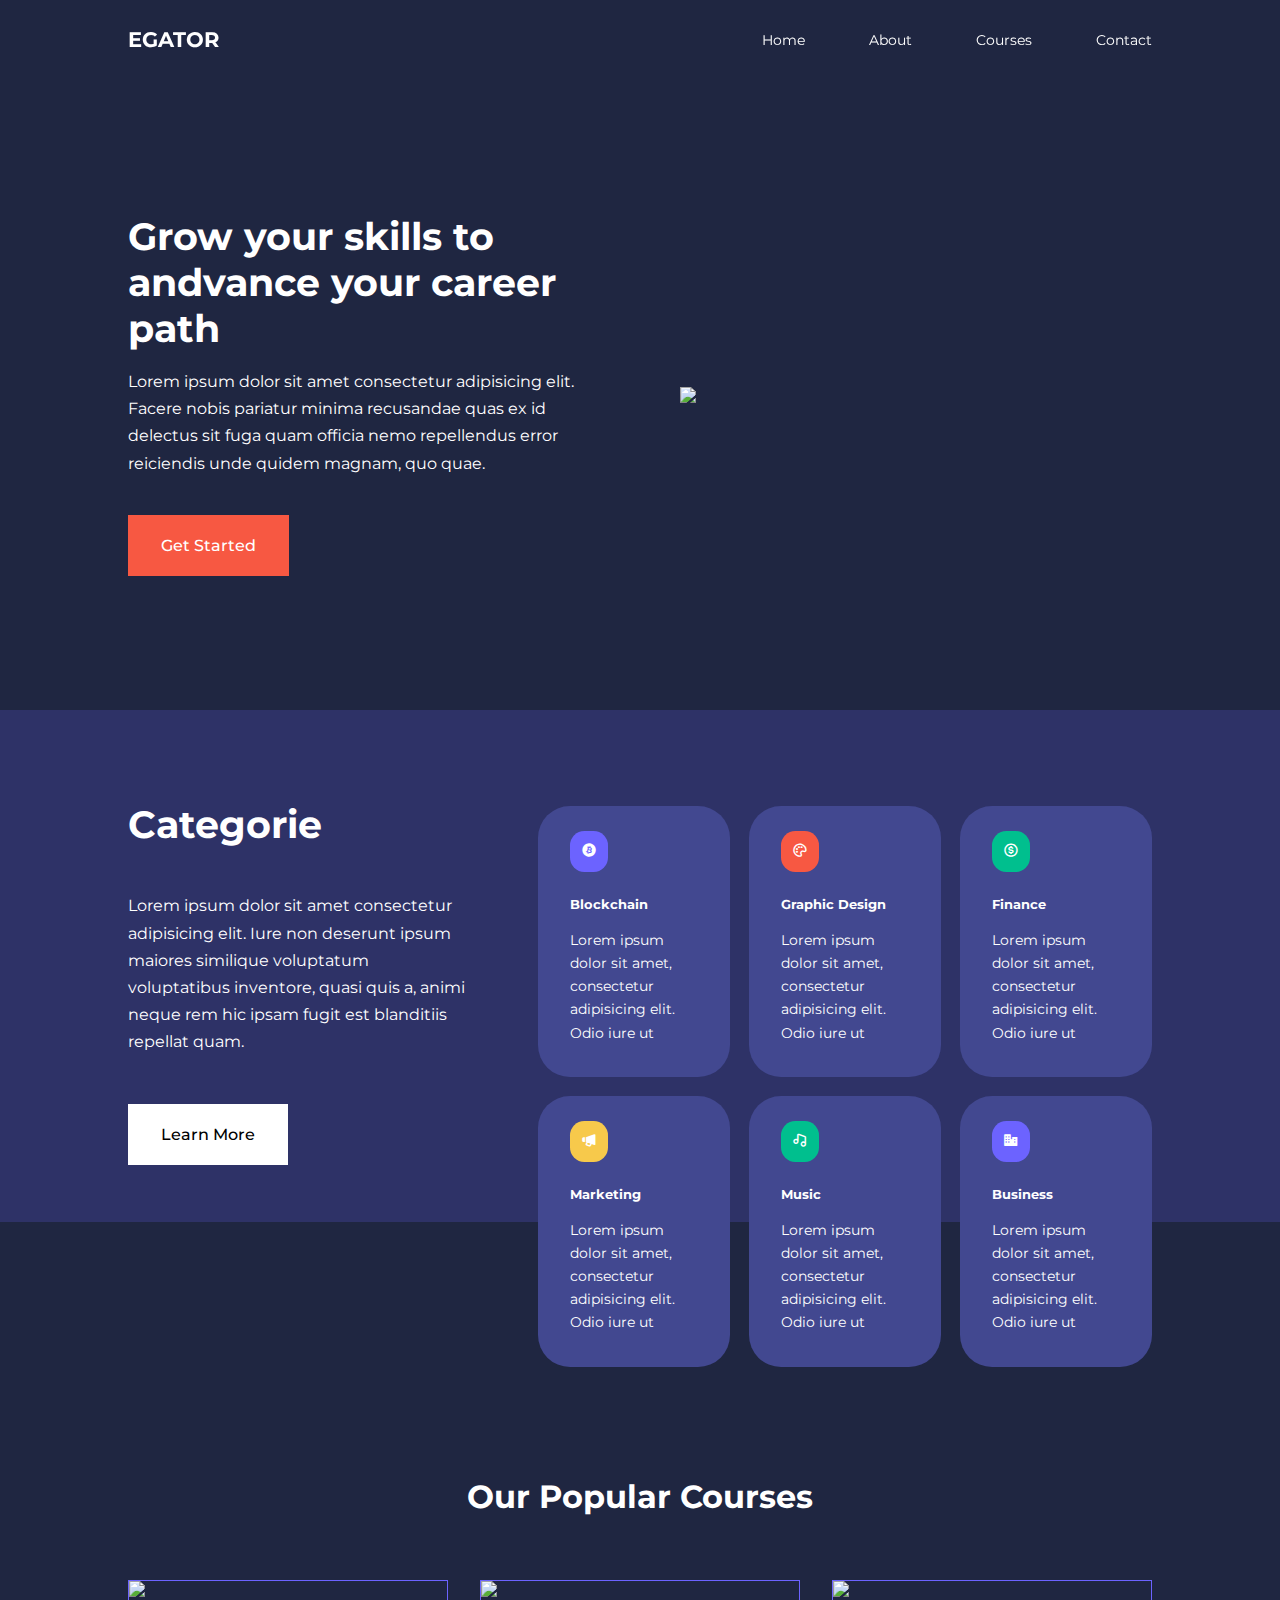
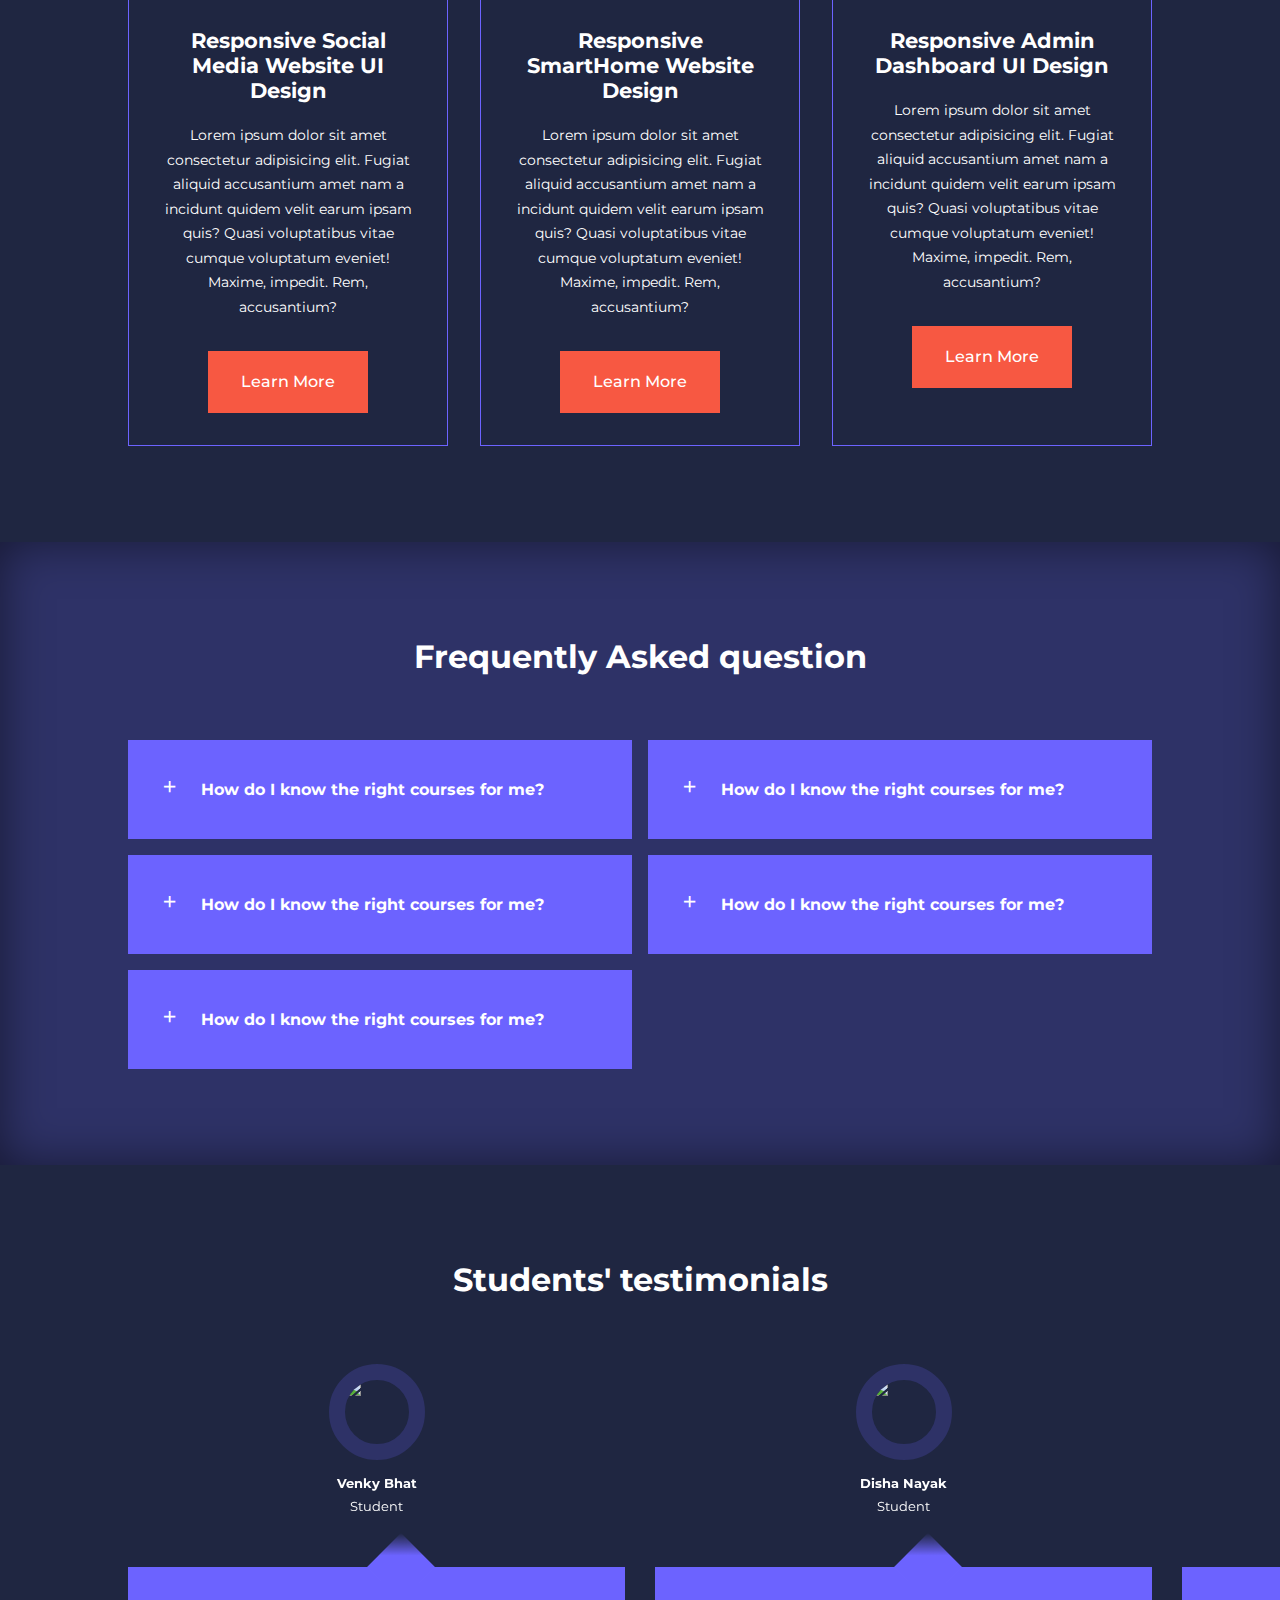
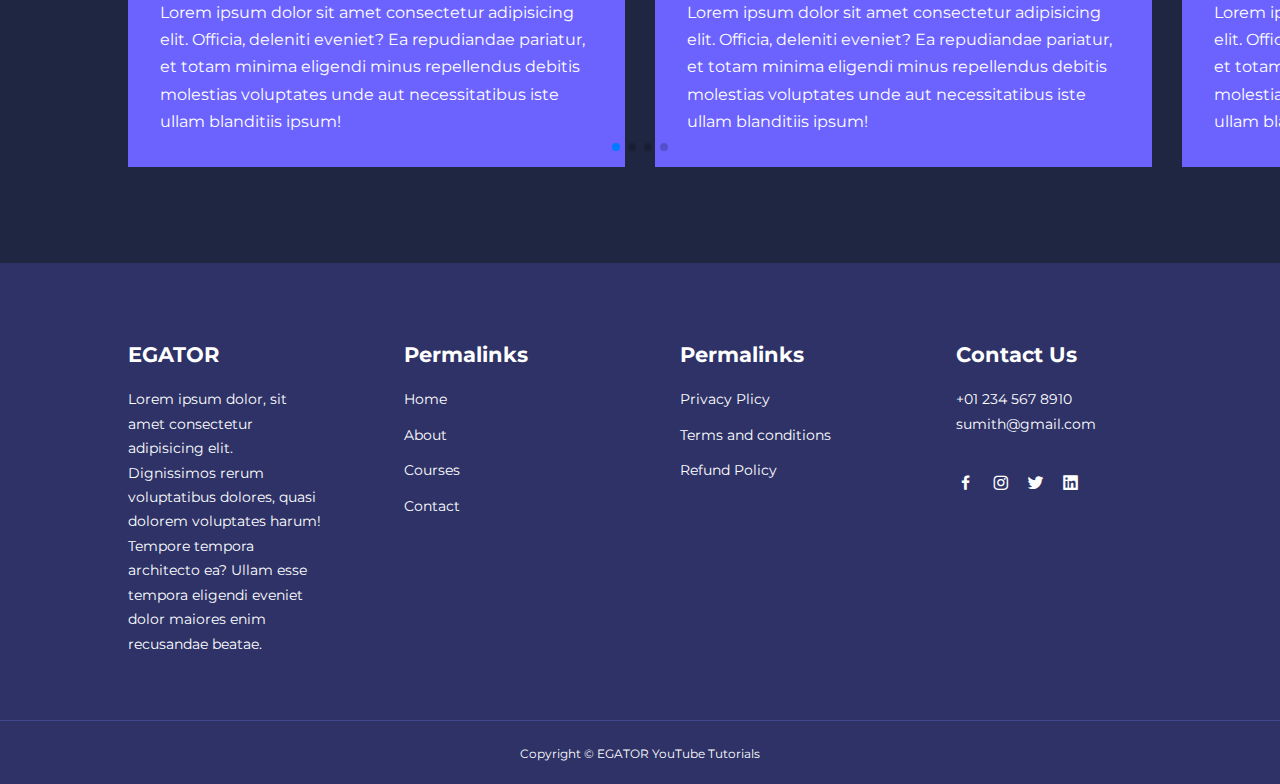
==== index.html @ b99e43b7 "Sample commit" ====
<!DOCTYPE html>
<html lang="en">
<head>
    <meta charset="UTF-8">
    <meta name="viewport" content="width=device-width, initial-scale=1.0">
    <title>Responsive multipage Education Website Using HTML CSS & JS</title>
    <link rel="stylesheet" href='https://unpkg.com/boxicons@2.1.4/css/boxicons.min.css'>
    <link rel="preconnect" href="https://fonts.googleapis.com">
<link rel="preconnect" href="https://fonts.gstatic.com" crossorigin>
<link href="https://fonts.googleapis.com/css2?family=Montserrat:wght@300;400;500;600;800;900&display=swap" rel="stylesheet">



<link rel="stylesheet" href="https://cdn.jsdelivr.net/npm/swiper@10/swiper-bundle.min.css"/>
    <link rel="stylesheet" href="./css/style.css">
</head>
<body>
    <nav>  
        <div class="container nav__container">
            <a href="index.html"><h4>EGATOR</h4></a>
            <ul class="nav__menu">
                <li><a href="index.html">Home</a></li>
                <li><a href="about.html">About</a></li>
                <li><a href="courses.html">Courses</a></li>
                <li><a href="contact.html">Contact</a></li>
            </ul>
            <button id="open-menu-btn"><i class='bx bx-menu' ></i></button>
            <button id="close-menu-btn"><i class='bx bx-window-close' ></i></button>

        </div>
    </nav>

    <header>
        <div class="container header__container">
            <div class="header__left">
                <h1>Grow your skills to andvance  your career path</h1>
                
            <p>Lorem ipsum dolor sit amet consectetur adipisicing elit. Facere nobis pariatur minima recusandae quas ex id delectus sit fuga quam officia nemo repellendus error reiciendis unde quidem magnam, quo quae.</p>
            <a href="courses.html" class="btn btn-primary">Get Started</a>
            </div>
            <div class="header__right">
                <div class="header__right-image">
                    <img src="./images/picture1.jpg">
                </div>
            </div>
        </div>
    </header>






    <section class="categories">
        <div class="container categories__container">
            <div class="categories__left">
              <h1>Categorie</h1>
              <p>Lorem ipsum dolor sit amet consectetur adipisicing elit. Iure non deserunt ipsum maiores similique voluptatum voluptatibus inventore, quasi quis a, animi neque rem hic ipsam fugit est blanditiis repellat quam.</p>
              <a href="#" class="btn">Learn More</a>
            </div>
            <div class="categories__right">
                <article class="category">
                    <span class="category__icon">
                        <i class='bx bxl-bitcoin'></i>
                    </span>
                    <h5>Blockchain</h5>
                    <p>Lorem ipsum dolor sit amet, consectetur adipisicing elit. Odio iure ut</p>
                </article>

                <article class="category">
                    <span class="category__icon">
                        <i class='bx bx-palette'></i>
                    </span>
                    <h5>Graphic Design</h5>
                    <p>Lorem ipsum dolor sit amet, consectetur adipisicing elit. Odio iure ut</p>
                </article>

                <article class="category">
                    <span class="category__icon">
                        <i class='bx bx-dollar-circle'></i>
                    </span>
                    <h5>Finance</h5>
                    <p>Lorem ipsum dolor sit amet, consectetur adipisicing elit. Odio iure ut</p>
                </article>

                <article class="category">
                    <span class="category__icon">
                        <i class='bx bxs-megaphone' ></i>
                    </span>
                    <h5>Marketing</h5>
                    <p>Lorem ipsum dolor sit amet, consectetur adipisicing elit. Odio iure ut</p>
                </article>

                <article class="category">
                    <span class="category__icon">
                        <i class='bx bx-music' ></i>
                    </span>
                    <h5>Music</h5>
                    <p>Lorem ipsum dolor sit amet, consectetur adipisicing elit. Odio iure ut</p>
                </article>

                <article class="category">
                    <span class="category__icon">
                        <i class='bx bxs-business' ></i>
                    </span>
                    <h5>Business</h5>
                    <p>Lorem ipsum dolor sit amet, consectetur adipisicing elit. Odio iure ut</p>
                </article>
            </div>
        </div>
    </section>


    <section class="courses">
        <h2>Our Popular Courses</h2>
        <div class="container courses__container">
            <article class="course">
                <div class="course__image">
                    <img src="./images/course1.jpg">
                </div>
                <div class="course__info">
                <h4>Responsive Social Media Website UI Design</h4>
                <p>Lorem ipsum dolor sit amet consectetur adipisicing elit. Fugiat aliquid accusantium amet nam a incidunt quidem velit earum ipsam quis? Quasi voluptatibus vitae cumque voluptatum eveniet! Maxime, impedit. Rem, accusantium?</p>
                <a href="courses.html" class="btn btn-primary">Learn More</a>
                </div>
            </article>

            <article class="course">
                <div class="course__image">
                    <img src="./images/course2.jpg">
                </div>
                <div class="course__info">
                <h4>Responsive SmartHome Website  Design</h4>
                <p>Lorem ipsum dolor sit amet consectetur adipisicing elit. Fugiat aliquid accusantium amet nam a incidunt quidem velit earum ipsam quis? Quasi voluptatibus vitae cumque voluptatum eveniet! Maxime, impedit. Rem, accusantium?</p>
                <a href="courses.html" class="btn btn-primary">Learn More</a>
                </div>
            </article>

            <article class="course">
                <div class="course__image">
                    <img src="./images/course3.jpg">
                </div>
                <div class="course__info">
                <h4>Responsive Admin Dashboard UI Design</h4>
                <p>Lorem ipsum dolor sit amet consectetur adipisicing elit. Fugiat aliquid accusantium amet nam a incidunt quidem velit earum ipsam quis? Quasi voluptatibus vitae cumque voluptatum eveniet! Maxime, impedit. Rem, accusantium?</p>
                <a href="courses.html" class="btn btn-primary">Learn More</a>
                </div>
            </article>

        </div>
    </section>



    <section class="faqs ">
        <h2>Frequently Asked question</h2>
        <div class="container faqs__container">
            <article class="faq ">
                <div class="faq__icon"><i class='bx bx-plus' ></i></div>
                <div class="question__answer">
                    <h4>How do I know the right courses for me? </h4>
                    <p>
                        Lorem ipsum dolor sit amet consectetur adipisicing elit. Provident ab mollitia doloribus. Ab dicta fuga consequuntur magni! Doloremque quis temporibus beatae, necessitatibus impedit, eum laborum tempore, voluptas maiores consequuntur ratione.
                    </p>
                </div>


         </article>
         <article class="faq ">
            <div class="faq__icon"><i class='bx bx-plus' ></i></div>
            <div class="question__answer">
                <h4>How do I know the right courses for me? </h4>
                <p>
                    Lorem ipsum dolor sit amet consectetur adipisicing elit. Provident ab mollitia doloribus. Ab dicta fuga consequuntur magni! Doloremque quis temporibus beatae, necessitatibus impedit, eum laborum tempore, voluptas maiores consequuntur ratione.
                </p>
            </div>


     </article>
     <article class="faq ">
        <div class="faq__icon"><i class='bx bx-plus' ></i></div>
        <div class="question__answer">
            <h4>How do I know the right courses for me? </h4>
            <p>
                Lorem ipsum dolor sit amet consectetur adipisicing elit. Provident ab mollitia doloribus. Ab dicta fuga consequuntur magni! Doloremque quis temporibus beatae, necessitatibus impedit, eum laborum tempore, voluptas maiores consequuntur ratione.
            </p>
        </div>


 </article>
 <article class="faq">
    <div class="faq__icon"><i class='bx bx-plus' ></i></div>
    <div class="question__answer">
        <h4>How do I know the right courses for me? </h4>
        <p>
            Lorem ipsum dolor sit amet consectetur adipisicing elit. Provident ab mollitia doloribus. Ab dicta fuga consequuntur magni! Doloremque quis temporibus beatae, necessitatibus impedit, eum laborum tempore, voluptas maiores consequuntur ratione.
        </p>
    </div>


</article>
<article class="faq">
    <div class="faq__icon"><i class='bx bx-plus' ></i></div>
    <div class="question__answer">
        <h4>How do I know the right courses for me? </h4>
        <p>
            Lorem ipsum dolor sit amet consectetur adipisicing elit. Provident ab mollitia doloribus. Ab dicta fuga consequuntur magni! Doloremque quis temporibus beatae, necessitatibus impedit, eum laborum tempore, voluptas maiores consequuntur ratione.
        </p>
    </div>


</article>
        </div>
    </section>




    <section class="container testimonials__Container mySwiper">
        <h2>Students' testimonials</h2>
        <div class="swiper-wrapper">
            <article class="testimonials swiper-slide">
            <div class="avatar">
                <img src="./images/avatar1.jpg">
            </div>
            <div class="testimonial__info">
                <h5>Venky Bhat</h5>
                <small>Student</small>
            </div>
            <div class="testimonial__body">
                <p>
                    Lorem ipsum dolor sit amet consectetur adipisicing elit. Officia, deleniti eveniet? Ea repudiandae pariatur, et totam minima eligendi minus repellendus debitis molestias voluptates unde aut necessitatibus iste ullam blanditiis ipsum!
                </p>

            </div>
            </article>

            <article class="testimonials swiper-slide">
                <div class="avatar">
                    <img src="./images/avatar2.jpg">
                </div>
                <div class="testimonial__info">
                    <h5>Disha Nayak</h5>
                    <small>Student</small>
                </div>
                <div class="testimonial__body">
                    <p>
                        Lorem ipsum dolor sit amet consectetur adipisicing elit. Officia, deleniti eveniet? Ea repudiandae pariatur, et totam minima eligendi minus repellendus debitis molestias voluptates unde aut necessitatibus iste ullam blanditiis ipsum!
                    </p>
    
                </div>
                </article>

                <article class="testimonials swiper-slide">
                    <div class="avatar">
                        <img src="./images/avatar3.jpg">
                    </div>
                    <div class="testimonial__info">
                        <h5>Diya Nayak</h5>
                        <small>Student</small>
                    </div>
                    <div class="testimonial__body">
                        <p>
                            Lorem ipsum dolor sit amet consectetur adipisicing elit. Officia, deleniti eveniet? Ea repudiandae pariatur, et totam minima eligendi minus repellendus debitis molestias voluptates unde aut necessitatibus iste ullam blanditiis ipsum!
                        </p>
        
                    </div>
                    </article>

                    <article class="testimonials swiper-slide">
                        <div class="avatar">
                            <img src="./images/avatar4.jpg">
                        </div>
                        <div class="testimonial__info">
                            <h5>Venky Bhat</h5>
                            <small>Student</small>
                        </div>
                        <div class="testimonial__body">
                            <p>
                                Lorem ipsum dolor sit amet consectetur adipisicing elit. Officia, deleniti eveniet? Ea repudiandae pariatur, et totam minima eligendi minus repellendus debitis molestias voluptates unde aut necessitatibus iste ullam blanditiis ipsum!
                            </p>
            
                        </div>
                        </article>

                        <article class="testimonials swiper-slide">
                            <div class="avatar">
                                <img src="./images/avatar5.jpg">
                            </div>
                            <div class="testimonial__info">
                                <h5>Venky Bhat</h5>
                                <small>Student</small>
                            </div>
                            <div class="testimonial__body">
                                <p>
                                    Lorem ipsum dolor sit amet consectetur adipisicing elit. Officia, deleniti eveniet? Ea repudiandae pariatur, et totam minima eligendi minus repellendus debitis molestias voluptates unde aut necessitatibus iste ullam blanditiis ipsum!
                                </p>
                
                            </div>
                          
                            
                            </article>
                            <div class="swiper-pagination"></div>
        </div>
      
    </section>


    <footer class="footer">
        <div class="container footer__container">
            <div class="footer__1">
                

                    <a href="index.html" class="footer__logo"><h4>EGATOR</h4></a>
                    <p>
                        Lorem ipsum dolor, sit amet consectetur adipisicing elit. Dignissimos rerum voluptatibus dolores, quasi dolorem voluptates harum! Tempore tempora architecto ea? Ullam esse tempora eligendi eveniet dolor maiores enim recusandae beatae.
                    </p>
                
            </div>
            <div class="footer__2">
                <h4>Permalinks</h4>
                <ul class="Permalinks">
                    <li><a href="index.html">Home</a></li>
                    <li><a href="about.html">About</a></li>
                    <li><a href="courses.html">Courses</a></li>
                    <li><a href="contact.html">Contact</a></li>
                </ul>
            </div>

            <div class="footer__3">
                <h4>Permalinks</h4>
                <ul class="Privacy">
                    <li><a href="#">Privacy Plicy</a></li>
                    <li><a href="#">Terms and conditions</a></li>
                    <li><a href="#">Refund Policy</a></li>
                   
                </ul>
            </div>

            <div class="footer__4">
                <h4>Contact Us</h4>
                <div>
                    <p>+01 234 567 8910</p>
                    <p>sumith@gmail.com</p>

                </div> 
                <ul class="footer__socials">
                    <li>
                        <a href="#"><i class='bx bxl-facebook'></i></i></a>
                    </li>
                    <li>
                        <a href="#"><i class='bx bxl-instagram' ></i></i></a>
                    </li>
                    <li>
                        <a href="#"><i class='bx bxl-twitter' ></i></a>
                    </li>
                    <li>
                        <a href="#"><i class='bx bxl-linkedin-square' ></i></a>
                    </li>
                </ul>

            </div>


         
        </div>
        <div class="footer__copyright">
            <small>Copyright &copy; EGATOR YouTube Tutorials</small>
        </div>
    </footer>
   



    <script src="https://cdn.jsdelivr.net/npm/swiper@10/swiper-bundle.min.js"></script>
    <script src="./main.js"></script>



    <script>
        var swiper = new Swiper(".mySwiper", {
      slidesPerView: 1,
      spaceBetween: 30,
      pagination: {
        el: ".swiper-pagination",
        clickable: true,
      },
      breakpoints:{
        600:{
            slidesPerView:2
        }
      }
    });
    </script>
</body>
</html>
---- css/style.css ----
*{
    margin: 0;
    padding: 0;
    border: 0;
    outline: 0;
    text-decoration: none;
    list-style: none;
    box-sizing: border-box;


}
:root{
    --color-primary:#6c63ff;
    --color-success: #00bf8e;
    --color-warning: #f7c94b;
    --color-danger: #f75842;
    --color-danger-variant: Orgba(247, 88, 66, 0.4);
    --color-white: #fff;
    --color-light: Irgba(255, 255, 255, 0.7);
    --color-black: #000;
    --color-bg: #1f2641;
    --color-bg1: #2e3267;
    --color-bg2: #424890;
    --container-width-1g: 80%;
    --container-width-md: 90%;
    --container-width-sm: 94%;
    --transition: all 400ms ease;
}
body{
    font-family: 'Montserrat', sans-serif;
    line-height: 1.7;
    color: var(--color-white);
    background:var(--color-bg);
}
.container{
    width: var(--container-width-1g);
    margin: 0 auto;

}
section{
    padding: 6rem 0;
}
section h2{
    text-align: center;
    margin-bottom: 4rem;
}
h1,
h2,
h3,
h4,
h5{
    line-height: 1.2;

}
h1{
    font-size: 2.4rem;
}
h2{
    font-size: 2rem;

}
h3{
    font-size: 1.6rem;
}
h4{
    font-size: 1.3rem;

}
a{
    color: var(--color-white);
}
img{
    width: 100%;
    display: block;
    object-fit: cover;
}
.btn{
    display: inline-block;
    background: var(--color-white);
    color: var(--color-black);
    padding: 1rem 2rem;
    border: 1px solid transparent;
    font-weight: 500;
    transition: var(--transition);
}
.btn:hover{
    background: transparent;
    color: var(--color-white);
    border-color: var(--color-white);


}
  
.btn-primary{
    background: var(--color-danger);
    color: var(--color-white);

}





nav{
    background: transparent;
    width: 100vw;
    height: 5rem;
    position: fixed;
    top: 0;
    z-index: 11;
}

.window-scroll{
    background: var(--color-primary);
    box-shadow: 0 1rem 2rem rgba(0, 0, 0, 0.2);
}
.nav__container{
    height: 100%;
    display: flex;
    justify-content: space-between;
    align-items: center;
}
nav button{
    display: none;
}
.nav__menu{
    display: flex;
    align-items: center;
    gap: 4rem;
}
.nav__menu a{
    font-size: 0.9rem;
    transition: var(--transition);
}
.nav__menu a:hover{
    color:var(--color-bg2);
}




header{
    position: relative;
    top: 5rem;
    overflow: hidden;
    height: 70vh;
    margin-bottom: 5rem;

}
.header__container{
    display: grid;
    grid-template-columns: 1fr 1fr;
    align-items: center;
    gap: 5rem;
    height: 100%;

}
.header__left p{
    margin: 1rem 0 2.4rem;
}



.categories{
    background: var(--color-bg1);
    height: 32rem;
}
.categories h1{
    line-height: 1;
    margin-bottom: 3rem;
}
.categories__container{
    display: grid;
    grid-template-columns: 40% 60%;
   

}
.categories__left{
    margin-right: 4rem;
}
.categories__left p{
    margin: 1rem 0 3rem;

}
.categories__right{
    display: grid;
    grid-template-columns: repeat(3, 1fr);
    gap: 1.2rem;
}
.category{
    background: var(--color-bg2);
    padding: 2rem;
    border-radius: 2rem;
    transition: var(--transition);
}
.category:hover{
    box-shadow: 0 3rem 3rem rgba(0, 0, 0, 0.3);
    z-index: 1;

}
.category:nth-child(2) .category__icon{
    background: var(--color-danger);

}
.category:nth-child(3) .category__icon{
    background: var(--color-success);

}
.category:nth-child(4) .category__icon{
    background: var(--color-warning);

}
.category:nth-child(5) .category__icon{
    background: var(--color-success);

}
.category__icon{
    background: var(--color-primary);
    padding: 0.7rem;
    border-radius: 0.9rem;
}
.category h5{
    margin: 2rem 0 1rem;

}
.category p{
    font-size: 0.85rem;
}

.courses{
    margin-top: 10rem;
}
.courses__container{
    display: grid;
    grid-template-columns: repeat(3, 1fr);
    gap: 2rem;
}


.course{
    background: var(--color-bg1);
    text-align: center;
    border: 1px solid transparent;
    transition: var(--transition);
}
.course{
    background: transparent;
    border-color: var(--color-primary);
}

.course__info{
    padding: 2rem;
}
.course__info p{
    margin: 1.2rem 0 2rem;
    font-size: 0.9rem;
}


.faqs{
    background: var(--color-bg1);
    box-shadow: inset 0 0 3rem rgba(0, 0, 0, 0.5);

}
.faqs__container{
    display: grid;
    grid-template-columns: 1fr 1fr;
    gap: 1rem;
}
.faq{
    padding: 2rem;
    display: flex;
    align-items: center;
    gap: 1.4rem;
    height: fit-content;
    background: var(--color-primary);
    cursor: pointer;
}

.faq h4{
    font-size: 1rem;
    line-height: 2.2;
}

.faq__icon{
    align-self: flex-start;
    font-size: 1.2rem;
}
.faq p{
    margin-top: 0.8rem;
    display: none;

}
.faq-open p{
    display: block;
}


.testimonials__container{
    overflow-x:hidden ;
    position: relative;
    margin-bottom: 5rem;
}
.testimonial{
    padding-top:2rem ;
}
.avatar{
    width: 6rem;
    height: 6rem;
    border-radius: 50%;
    overflow: hidden;
    margin: 0 auto 1rem;
    border: 1rem solid var(--color-bg1);
}

.testimonial__info{
    text-align: center;
}
.testimonial__body{
    background: var(--color-primary);
    padding: 2rem;
    margin-top: 3rem;
    position: relative;
}
.testimonial__body::before{
    content: "";
    display: block;
    background:linear-gradient(
        135deg,
        transparent, 
        var(--color-primary), 
        var(--color-primary),
        var(--color-primary)
        );
    width: 3rem;
    height: 3rem;
    position: absolute;
    left: 50%;
    top: -1.5rem;
    transform: rotate(45deg);

}



.footer{
    background: var(--color-bg1);
    padding-top: 5rem;
    font-size: 0.9rem;
}

.footer__container{
    display: grid;
    grid-template-columns: repeat(4, 1fr);
    gap: 5rem;
}
.footer__container > div h4{
    margin-bottom: 1.2rem;
}
.footer__1p{
    margin: 0 0 2rem;
}
footer ul li{
    margin-bottom: 0.7rem;
}
footer ul li a:hover{
    text-decoration: underline;

}
.footer__socials{
    display: flex;
    gap: 1rem;
    font-size: 1.2rem;
    margin-top: 2rem;
}
.footer__copyright{
    text-align: center;
    margin-top: 4rem;
    padding: 1.2rem 0;
    border-top: 1px solid var(--color-bg2);
}


@media screen and (max-width: 1024px){
   .container{
    width: var(--container-width-md);
   }

   h1{
    font-size: 2.2rem;
   }
   h2{
    font-size: 1.7rem;
   }

   h3{
    font-size: 1.4rem;
   }

   h4{
    font-size: 1.2rem;
   }





   nav button{
    display: inline-block;
    background: transparent;
    font-size: 1.8rem;
    color: var(color --color-white);
    cursor: pointer;
   }

   nav  button#close-menu-btn{
    display: none;
   }

   .nav__menu{
    position: fixed;
    top: 5rem;
    right: 5%;
    height: fit-content;
    width: 18rem;
    flex-direction: column;
    gap: 0;
    display: none;
   }

   .nav__menu li{
    width: 100%;
    height: 5.8rem;
    animation: animateNavItems 400ms linear forwards;
    transform-origin:top right ;
    opacity: 0;
   }
   .nav__menu li:nth-child(2){
    animation-delay: 200ms ;
   }
   .nav__menu li:nth-child(3){
    animation-delay: 300ms ;
   }
   .nav__menu li:nth-child(4){
    animation-delay: 600ms ;
   }




   @keyframes animateNavItems {
    0%{
        transform: rotatez(-90deg) rotateX(90deg) scale(0.1);

    }
    100%{
        transform: rotateZ(0) rotateX(0) scale(1);
        opacity: 1;
    }
    
   }
   .nav__menu li a{
    background: var(--color-primary);
    box-shadow: -4rem 6rem 10rem rgba(0, 0, 0, 0.6);
    width: 100%;
    height: 100%;
    display: grid;
    place-items: center;
   }
   .nav__menu li a:hover{
    background: var(--color-bg2);
    color: var(--color-white);

   }






   header{
    height: 52vh;
    margin-bottom: 4rem;
   }

   .header__container{
    gap: 0;
    padding-bottom: 3rem;
   }

   .categories{
    height: auto;

   }

   .categories__container{
    grid-template-columns: 1fr;
    gap: 3rem;

   }
   .categories__left{
    margin-right: 0;

   }

   .courses{
    margin-top: 0;

   }
   .courses__container{
    grid-template-columns: 1fr 1fr;
   }

   .faqs__container{
    grid-template-columns: 1fr;
   }
   .faq{
    padding: 1.5rem;
   }

   .footer__container{
    grid-template-columns: 1fr 1fr;
   }

}


@media  screen and (max-width:600px) {
    .container{
        width: var(--container-width-sm);
    }

    .nav__menu{
        right: 3%;
    }

    header{
        height: 100vh;
    }
    .header__container{
        grid-template-columns: 1fr;
        text-align: center;
        margin-top: 0;
    }


    .header__left p{
        margin-bottom: 1.3rem;

    }


    .categories__right{
        grid-template-columns: 1fr 1fr;
        gap: 0.7rem;
    }
    .category{
        padding: 1rem;
        border-radius: 1rem;
    }
    .category__icon{
        margin-top: 4px;
        display: inline-block;
    }

    .courses__container{
        grid-template-columns: 1fr;

    }

    .testimonial__body{
        padding: 1.2rem;
    }

    .footer__container{
        grid-template-columns: 1fr;
        text-align: center;
        gap: 2rem;
    }

    .footer__1p{
        margin: 1rem auto;
    }

    .footer__socials{
        justify-content: center;
    }
    
}
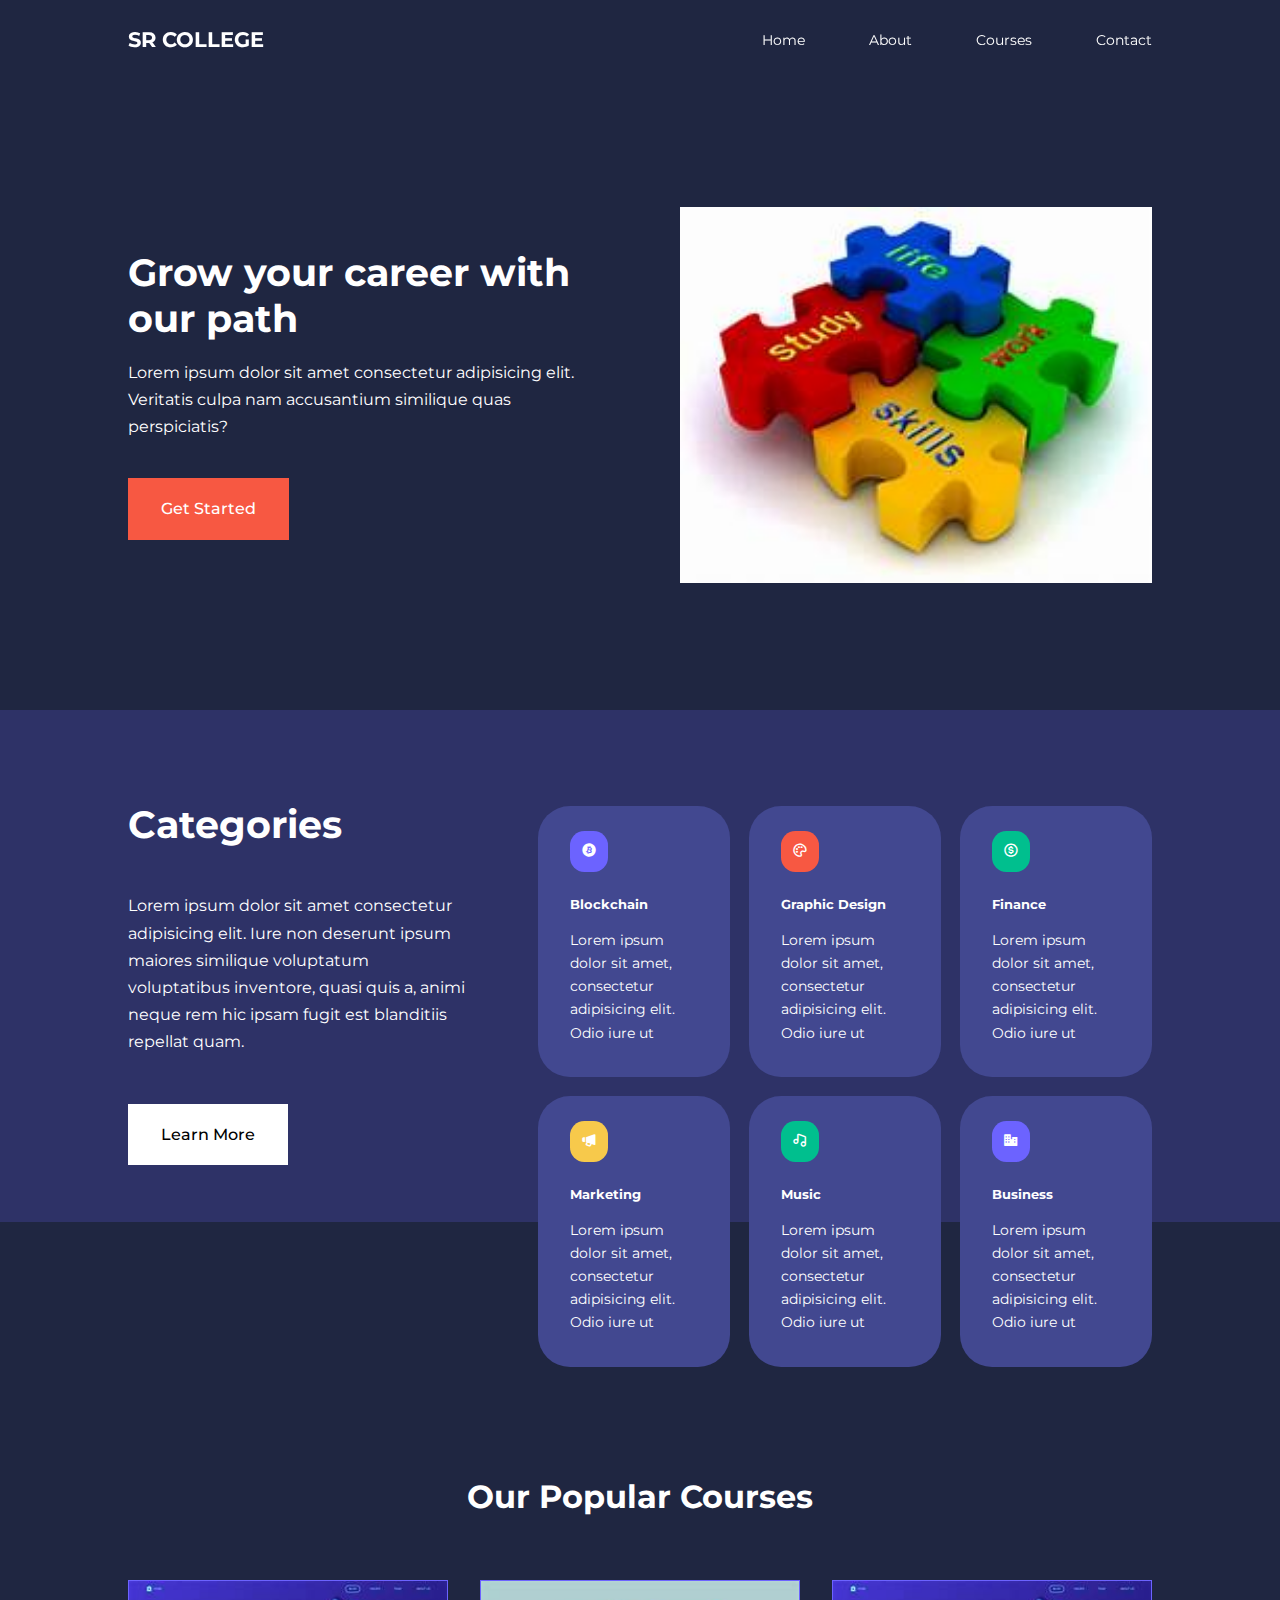
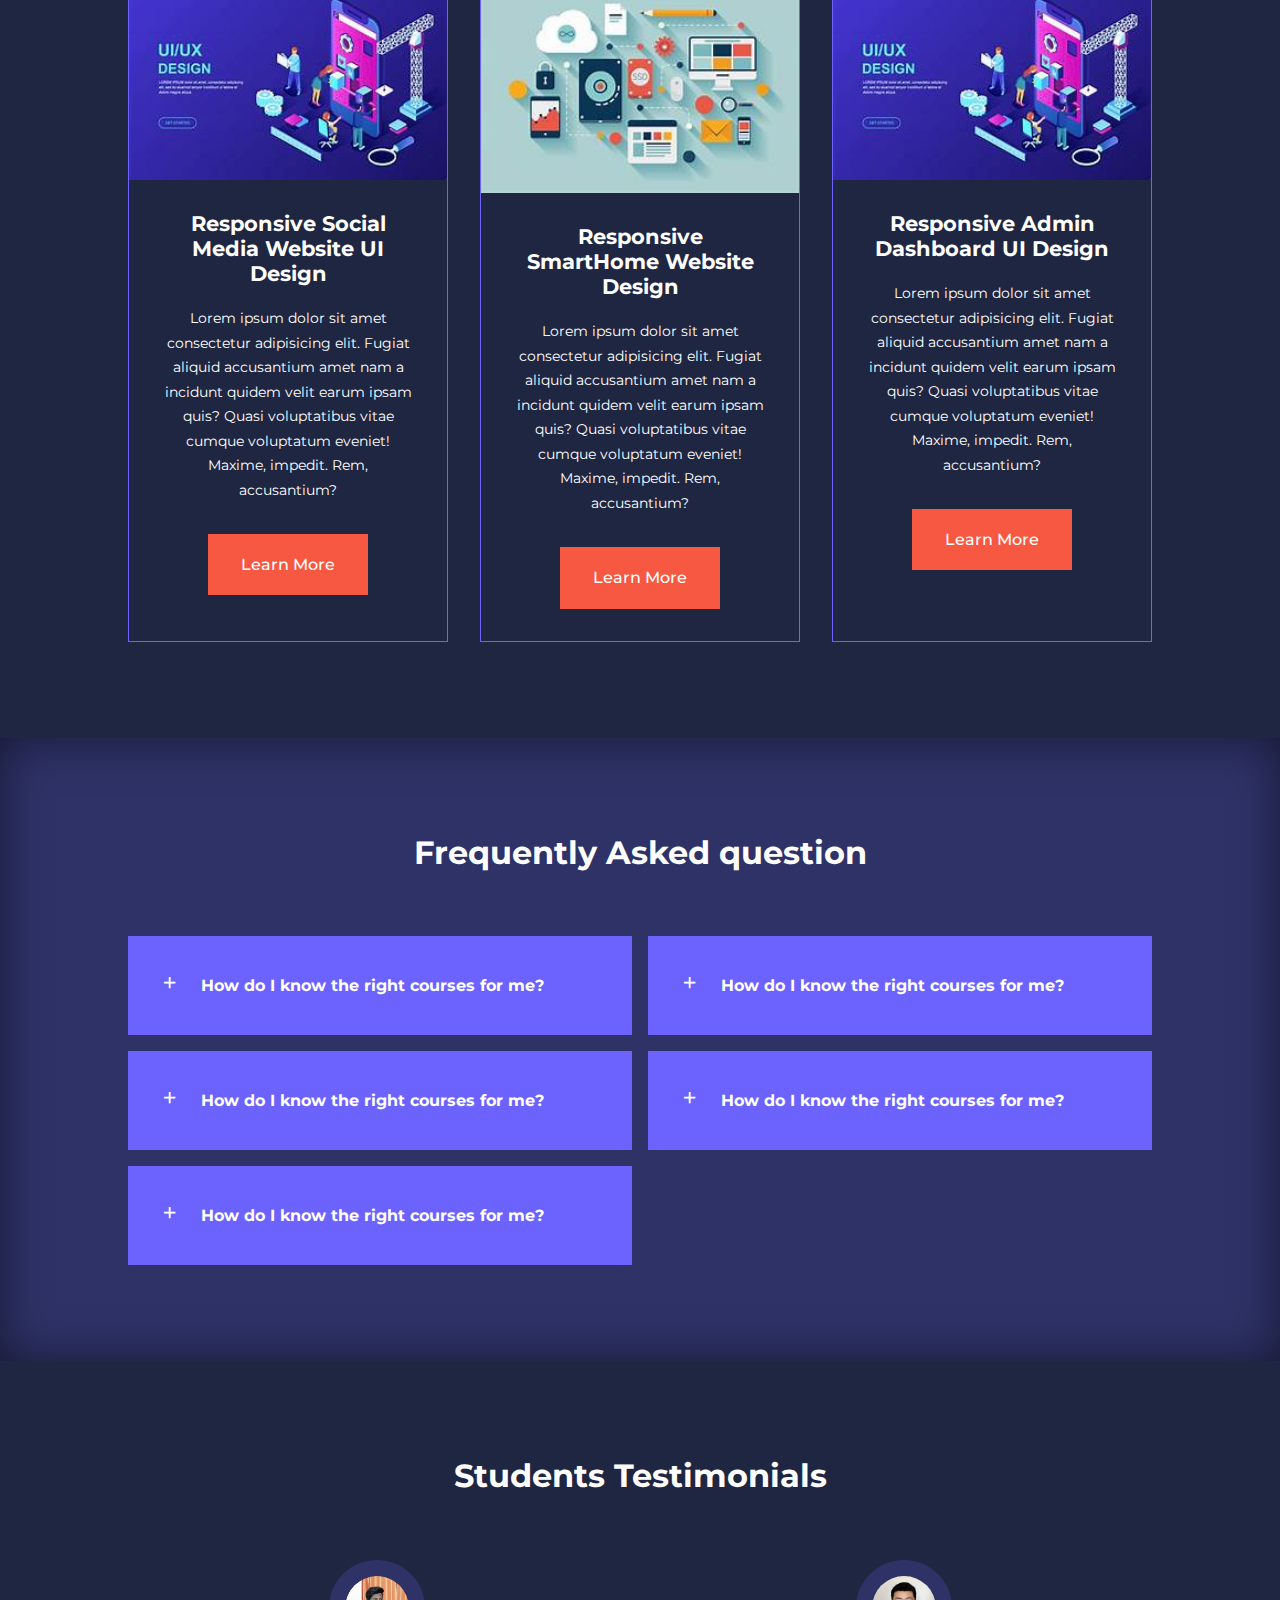
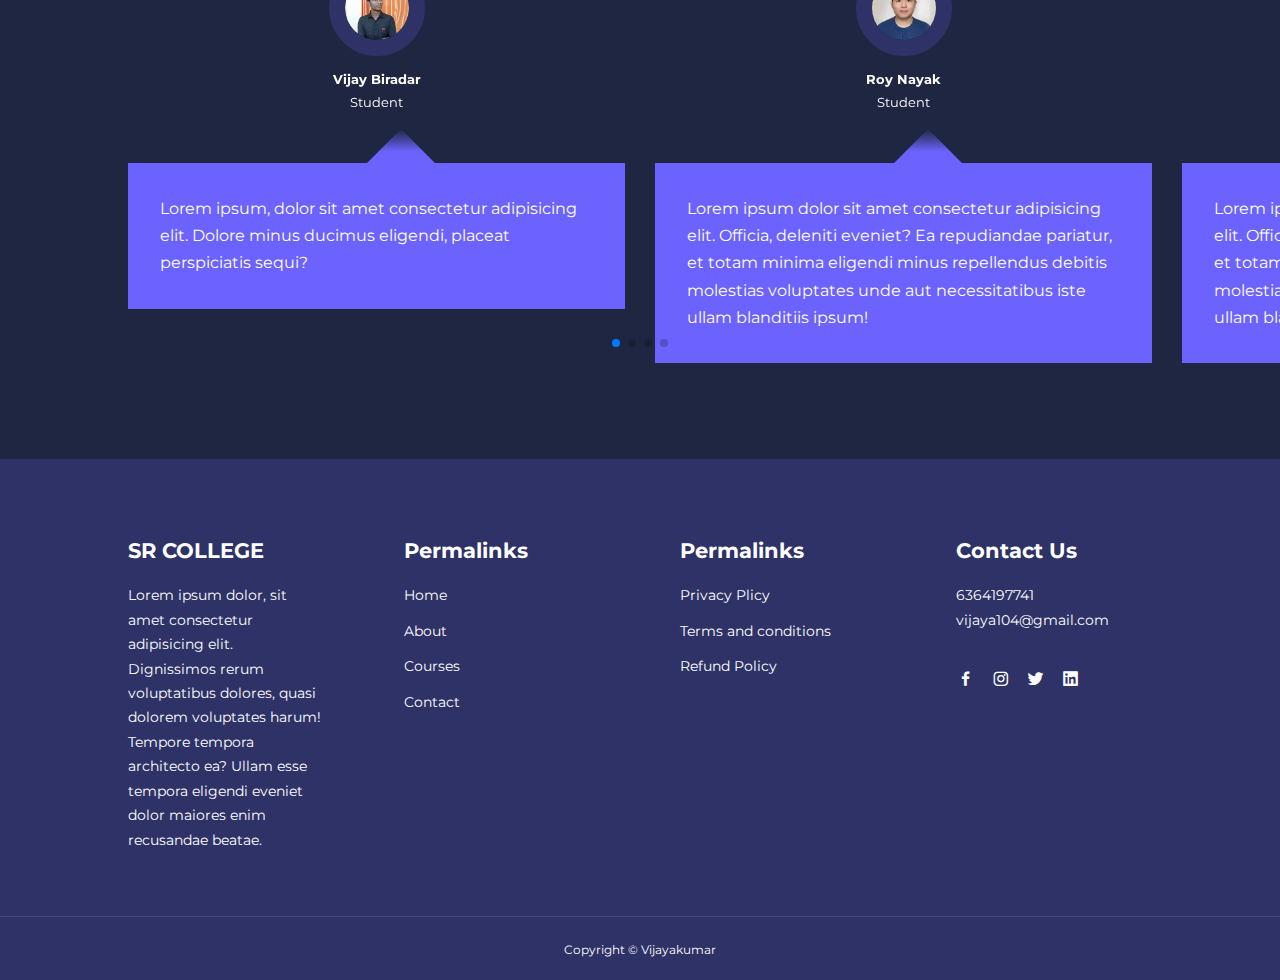
==== commit 11a41ecb: "added images" ====
--- a/index.html
+++ b/index.html
@@ -3,7 +3,7 @@
 <head>
     <meta charset="UTF-8">
     <meta name="viewport" content="width=device-width, initial-scale=1.0">
-    <title>Responsive multipage Education Website Using HTML CSS & JS</title>
+    <title>Education Website Using HTML CSS & JS</title>
     <link rel="stylesheet" href='https://unpkg.com/boxicons@2.1.4/css/boxicons.min.css'>
     <link rel="preconnect" href="https://fonts.googleapis.com">
 <link rel="preconnect" href="https://fonts.gstatic.com" crossorigin>
@@ -17,7 +17,7 @@
 <body>
     <nav>  
         <div class="container nav__container">
-            <a href="index.html"><h4>EGATOR</h4></a>
+            <a href="index.html"><h4>SR COLLEGE</h4></a>
             <ul class="nav__menu">
                 <li><a href="index.html">Home</a></li>
                 <li><a href="about.html">About</a></li>
@@ -33,14 +33,14 @@
     <header>
         <div class="container header__container">
             <div class="header__left">
-                <h1>Grow your skills to andvance  your career path</h1>
+                <h1>Grow your career with our path</h1>
                 
-            <p>Lorem ipsum dolor sit amet consectetur adipisicing elit. Facere nobis pariatur minima recusandae quas ex id delectus sit fuga quam officia nemo repellendus error reiciendis unde quidem magnam, quo quae.</p>
+            <p>Lorem ipsum dolor sit amet consectetur adipisicing elit. Veritatis culpa nam accusantium similique quas perspiciatis?</p>
             <a href="courses.html" class="btn btn-primary">Get Started</a>
             </div>
             <div class="header__right">
                 <div class="header__right-image">
-                    <img src="./images/picture1.jpg">
+                    <img src="./images/edu.jpeg">
                 </div>
             </div>
         </div>
@@ -54,7 +54,7 @@
     <section class="categories">
         <div class="container categories__container">
             <div class="categories__left">
-              <h1>Categorie</h1>
+              <h1>Categories</h1>
               <p>Lorem ipsum dolor sit amet consectetur adipisicing elit. Iure non deserunt ipsum maiores similique voluptatum voluptatibus inventore, quasi quis a, animi neque rem hic ipsam fugit est blanditiis repellat quam.</p>
               <a href="#" class="btn">Learn More</a>
             </div>
@@ -116,7 +116,7 @@
         <div class="container courses__container">
             <article class="course">
                 <div class="course__image">
-                    <img src="./images/course1.jpg">
+                    <img src="./images/ui.jpeg">
                 </div>
                 <div class="course__info">
                 <h4>Responsive Social Media Website UI Design</h4>
@@ -127,7 +127,7 @@
 
             <article class="course">
                 <div class="course__image">
-                    <img src="./images/course2.jpg">
+                    <img src="./images/web.jpeg">
                 </div>
                 <div class="course__info">
                 <h4>Responsive SmartHome Website  Design</h4>
@@ -138,7 +138,7 @@
 
             <article class="course">
                 <div class="course__image">
-                    <img src="./images/course3.jpg">
+                    <img src="./images/ui.jpeg">
                 </div>
                 <div class="course__info">
                 <h4>Responsive Admin Dashboard UI Design</h4>
@@ -217,19 +217,19 @@
 
 
     <section class="container testimonials__Container mySwiper">
-        <h2>Students' testimonials</h2>
+        <h2>Students Testimonials</h2>
         <div class="swiper-wrapper">
             <article class="testimonials swiper-slide">
             <div class="avatar">
-                <img src="./images/avatar1.jpg">
+                <img src="./images/myphoto.png">
             </div>
             <div class="testimonial__info">
-                <h5>Venky Bhat</h5>
+                <h5>Vijay Biradar</h5>
                 <small>Student</small>
             </div>
             <div class="testimonial__body">
                 <p>
-                    Lorem ipsum dolor sit amet consectetur adipisicing elit. Officia, deleniti eveniet? Ea repudiandae pariatur, et totam minima eligendi minus repellendus debitis molestias voluptates unde aut necessitatibus iste ullam blanditiis ipsum!
+                    Lorem ipsum, dolor sit amet consectetur adipisicing elit. Dolore minus ducimus eligendi, placeat perspiciatis sequi?
                 </p>
 
             </div>
@@ -237,10 +237,10 @@
 
             <article class="testimonials swiper-slide">
                 <div class="avatar">
-                    <img src="./images/avatar2.jpg">
+                    <img src="./images/a1.jpeg">
                 </div>
                 <div class="testimonial__info">
-                    <h5>Disha Nayak</h5>
+                    <h5>Roy Nayak</h5>
                     <small>Student</small>
                 </div>
                 <div class="testimonial__body">
@@ -272,7 +272,7 @@
                             <img src="./images/avatar4.jpg">
                         </div>
                         <div class="testimonial__info">
-                            <h5>Venky Bhat</h5>
+                            <h5>Vinod K</h5>
                             <small>Student</small>
                         </div>
                         <div class="testimonial__body">
@@ -288,7 +288,7 @@
                                 <img src="./images/avatar5.jpg">
                             </div>
                             <div class="testimonial__info">
-                                <h5>Venky Bhat</h5>
+                                <h5>Akash R</h5>
                                 <small>Student</small>
                             </div>
                             <div class="testimonial__body">
@@ -311,7 +311,7 @@
             <div class="footer__1">
                 
 
-                    <a href="index.html" class="footer__logo"><h4>EGATOR</h4></a>
+                    <a href="index.html" class="footer__logo"><h4>SR COLLEGE</h4></a>
                     <p>
                         Lorem ipsum dolor, sit amet consectetur adipisicing elit. Dignissimos rerum voluptatibus dolores, quasi dolorem voluptates harum! Tempore tempora architecto ea? Ullam esse tempora eligendi eveniet dolor maiores enim recusandae beatae.
                     </p>
@@ -340,8 +340,8 @@
             <div class="footer__4">
                 <h4>Contact Us</h4>
                 <div>
-                    <p>+01 234 567 8910</p>
-                    <p>sumith@gmail.com</p>
+                    <p>6364197741</p>
+                    <p>vijaya104@gmail.com</p>
 
                 </div> 
                 <ul class="footer__socials">
@@ -365,7 +365,7 @@
          
         </div>
         <div class="footer__copyright">
-            <small>Copyright &copy; EGATOR YouTube Tutorials</small>
+            <small>Copyright &copy; Vijayakumar</small>
         </div>
     </footer>
    
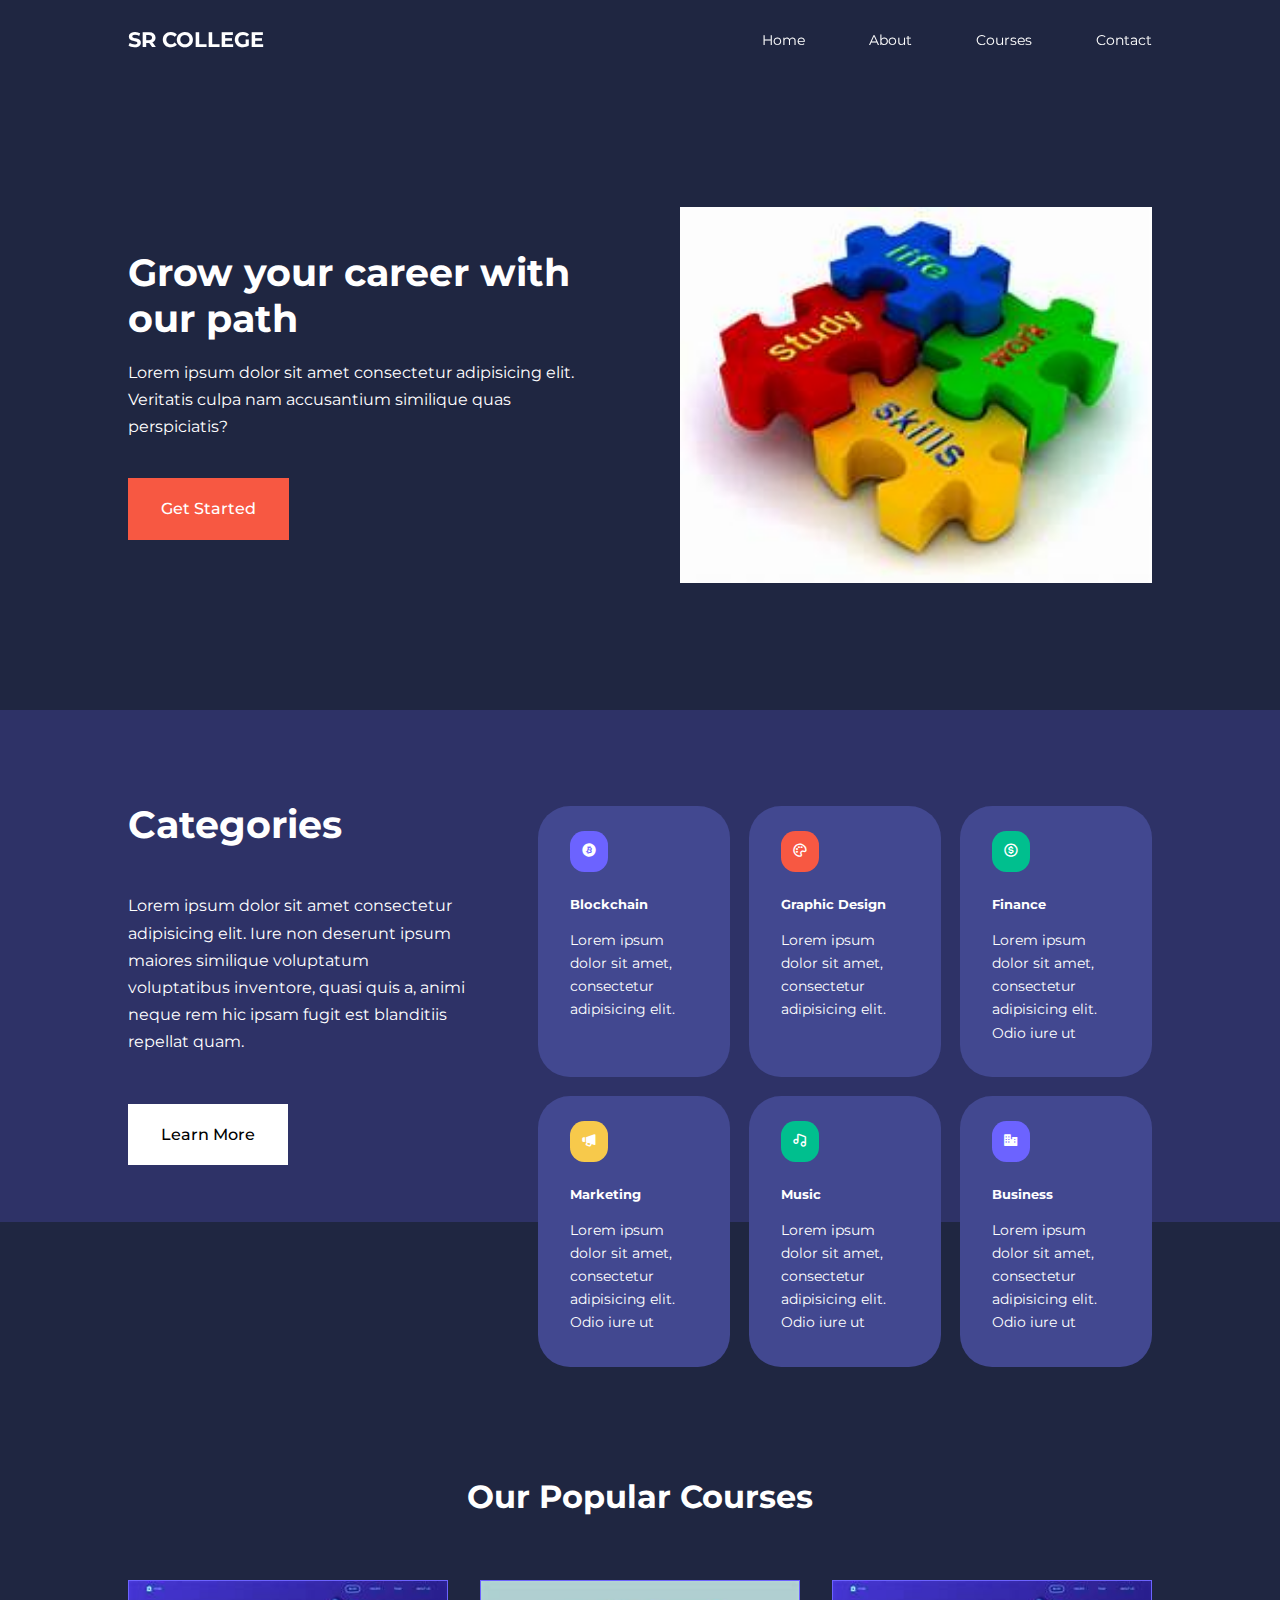
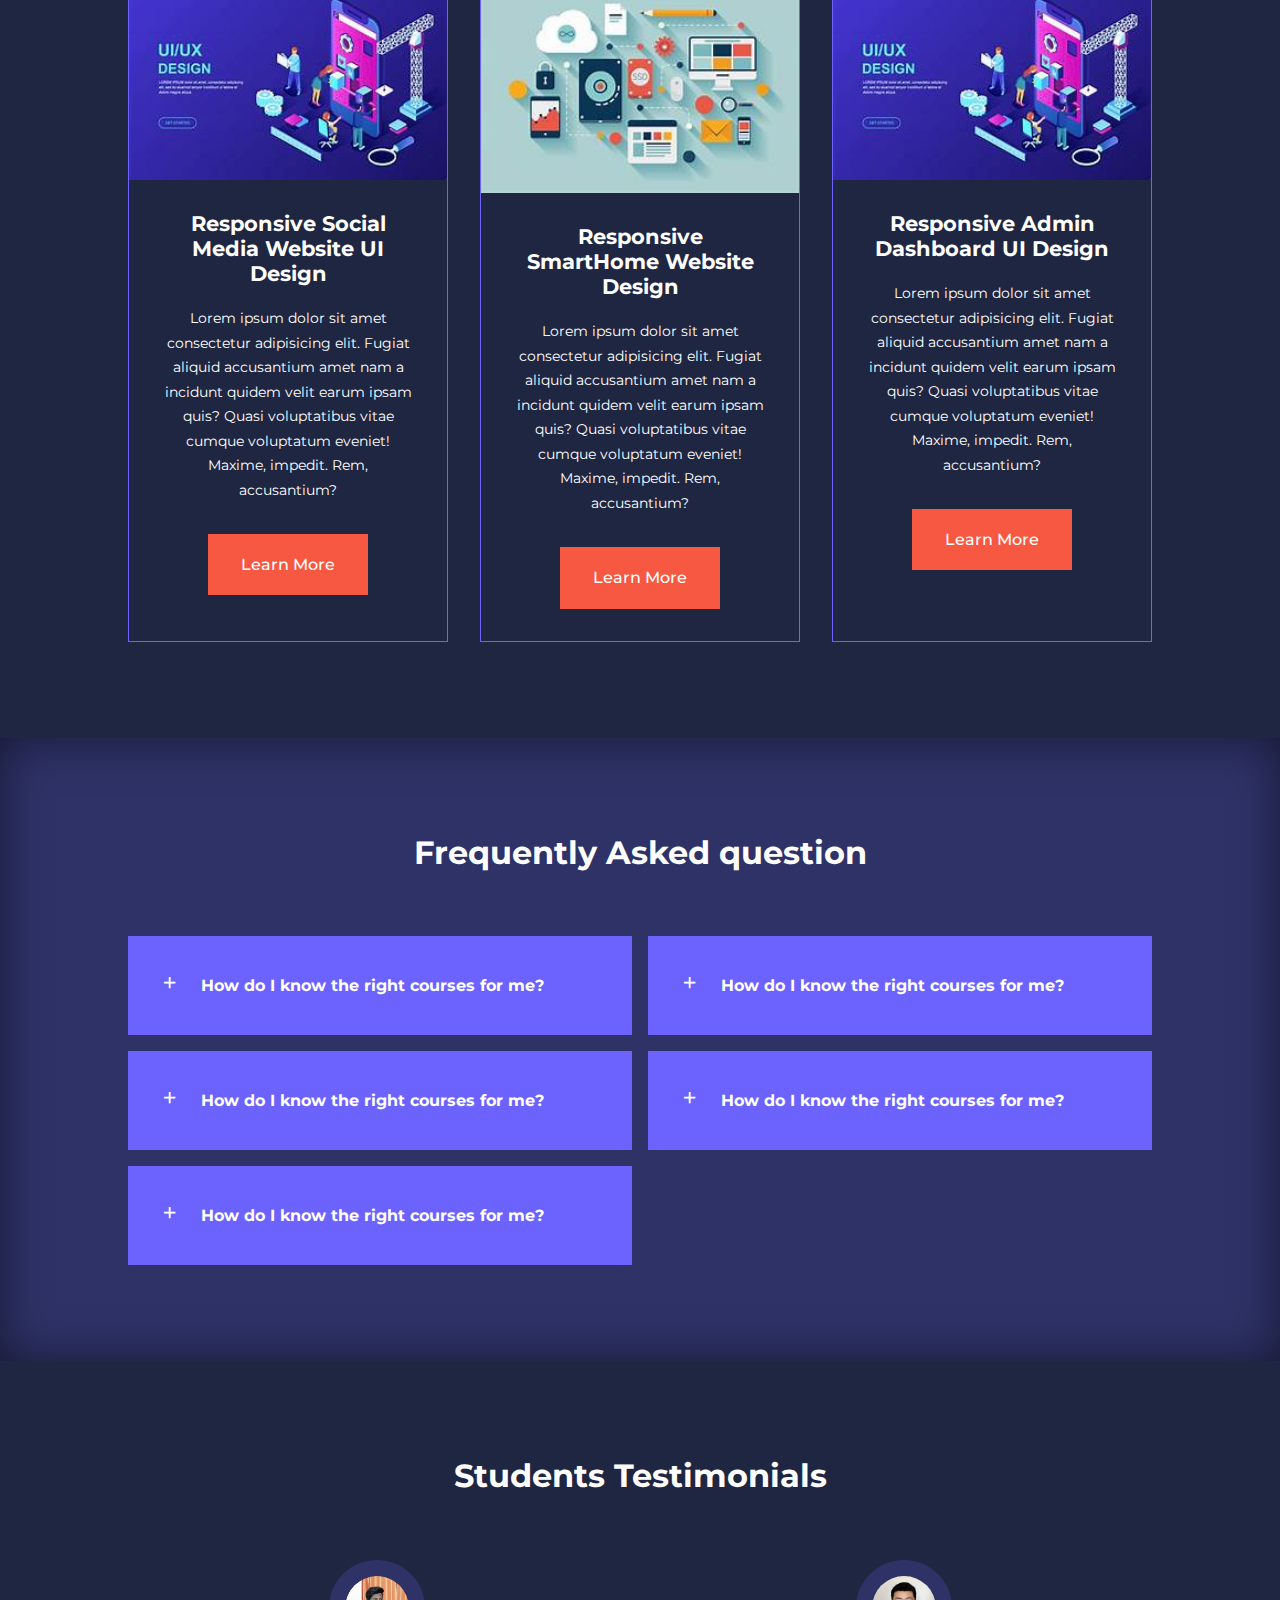
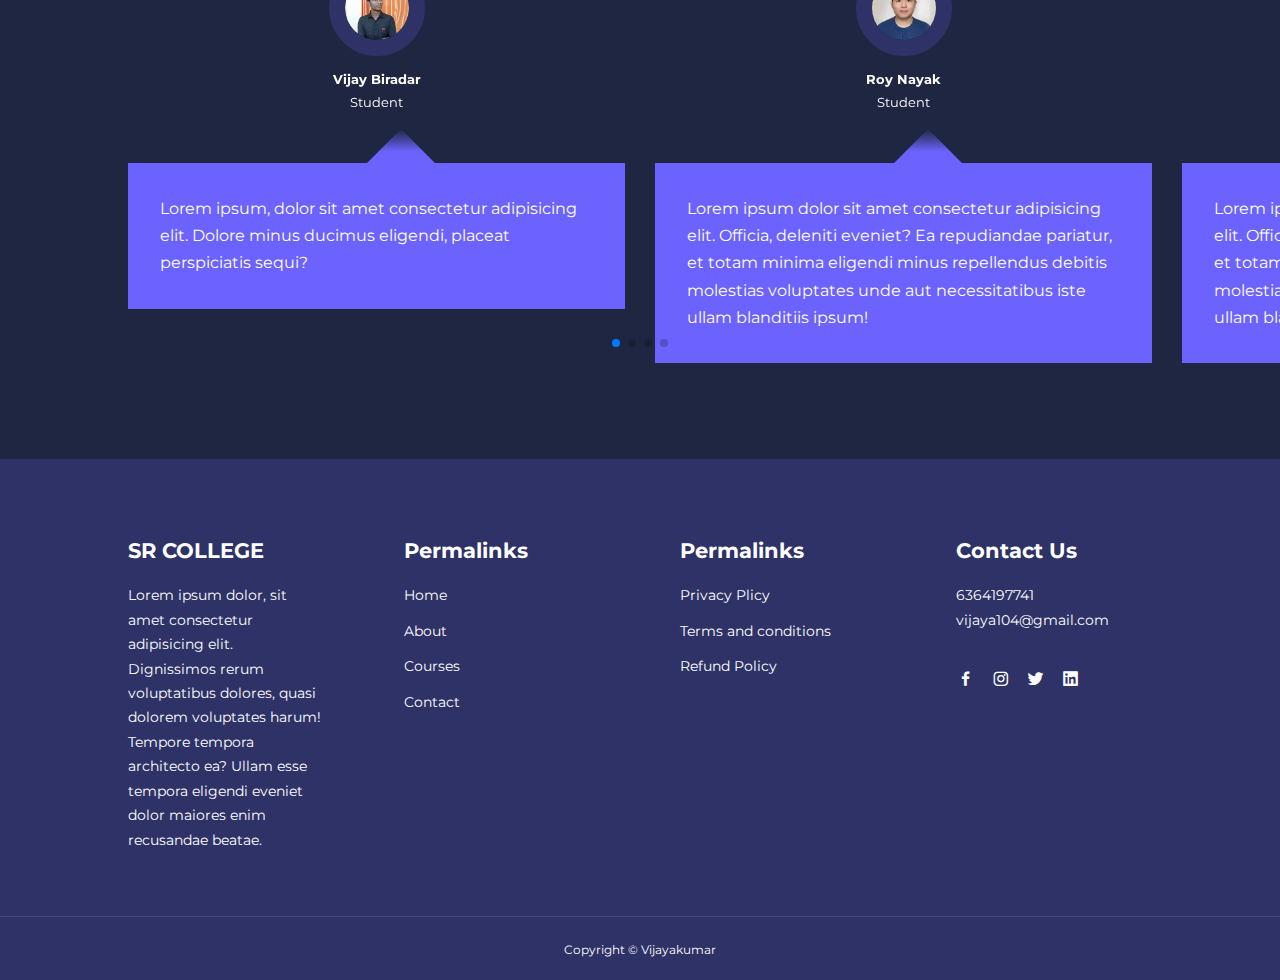
==== commit c4b156b0: "para edited" ====
--- a/index.html
+++ b/index.html
@@ -64,7 +64,7 @@
                         <i class='bx bxl-bitcoin'></i>
                     </span>
                     <h5>Blockchain</h5>
-                    <p>Lorem ipsum dolor sit amet, consectetur adipisicing elit. Odio iure ut</p>
+                    <p>Lorem ipsum dolor sit amet, consectetur adipisicing elit. </p>
                 </article>
 
                 <article class="category">
@@ -72,7 +72,7 @@
                         <i class='bx bx-palette'></i>
                     </span>
                     <h5>Graphic Design</h5>
-                    <p>Lorem ipsum dolor sit amet, consectetur adipisicing elit. Odio iure ut</p>
+                    <p>Lorem ipsum dolor sit amet, consectetur adipisicing elit.</p>
                 </article>
 
                 <article class="category">
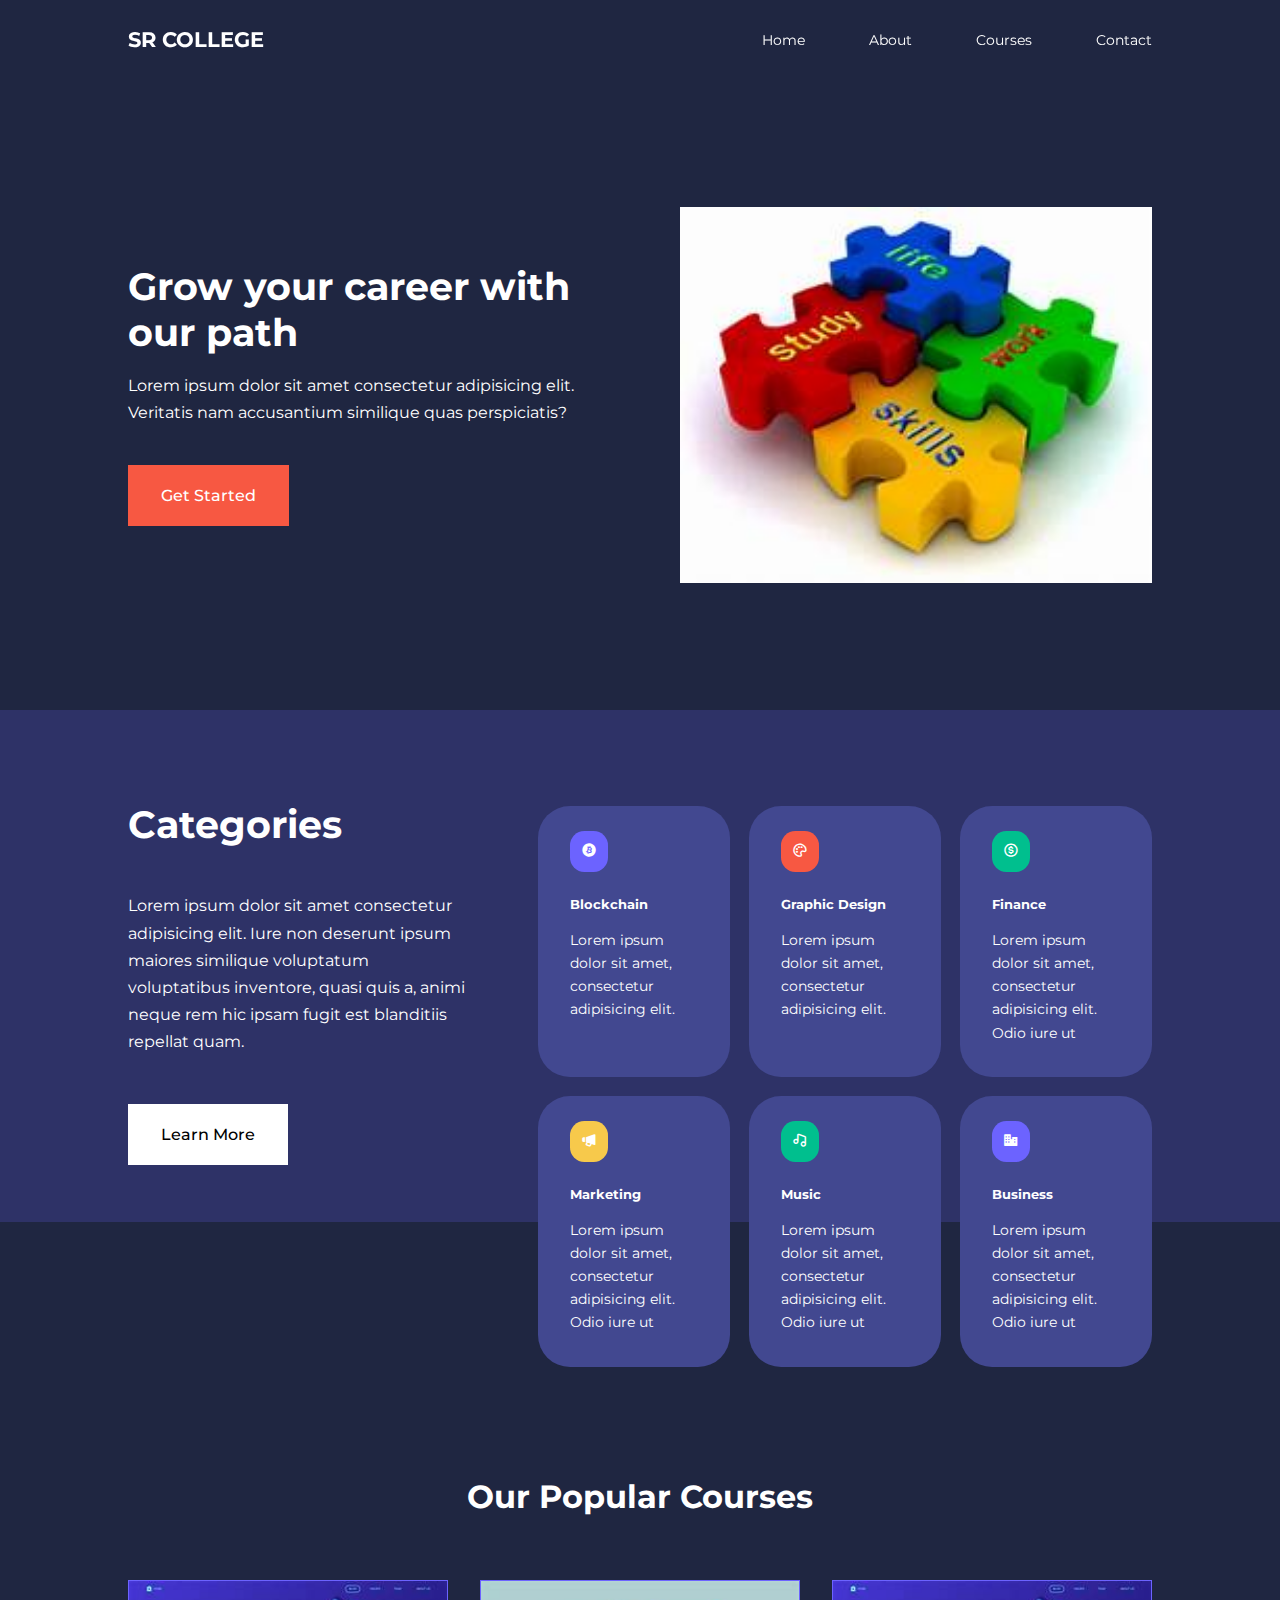
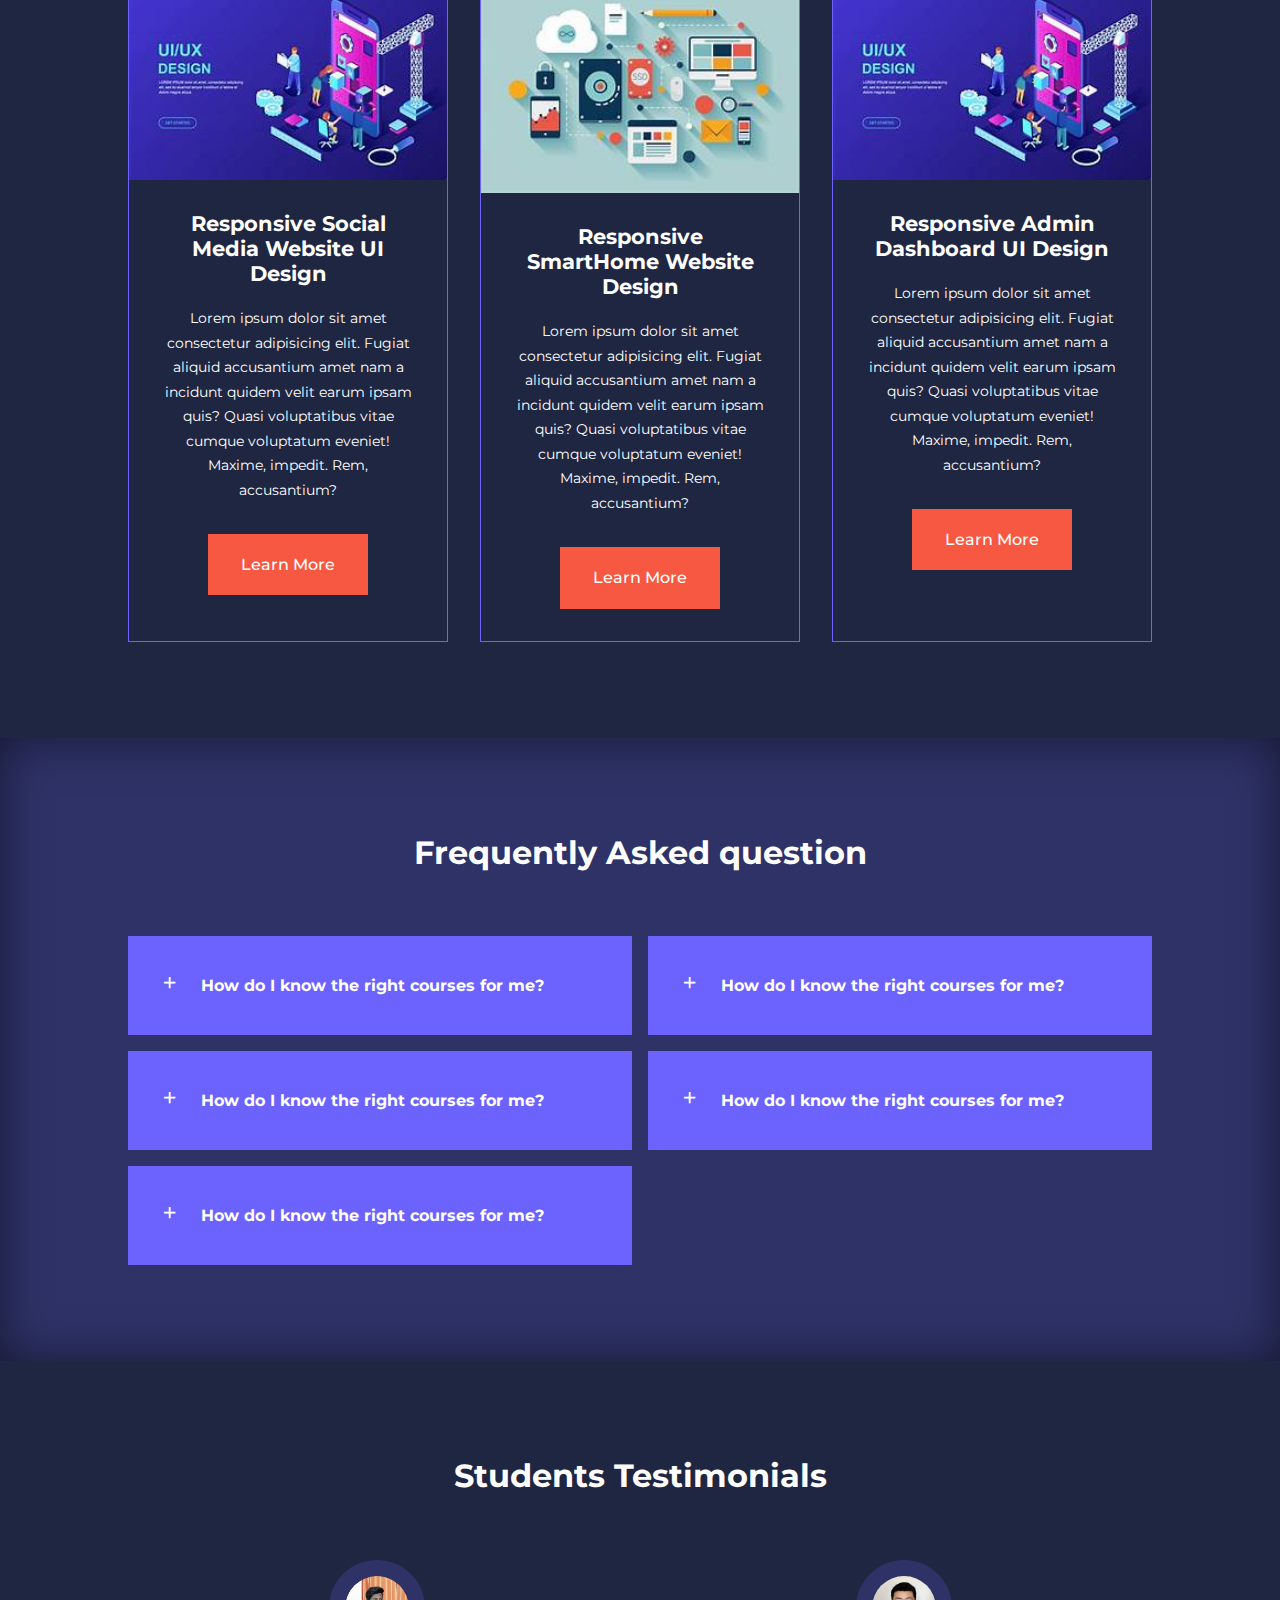
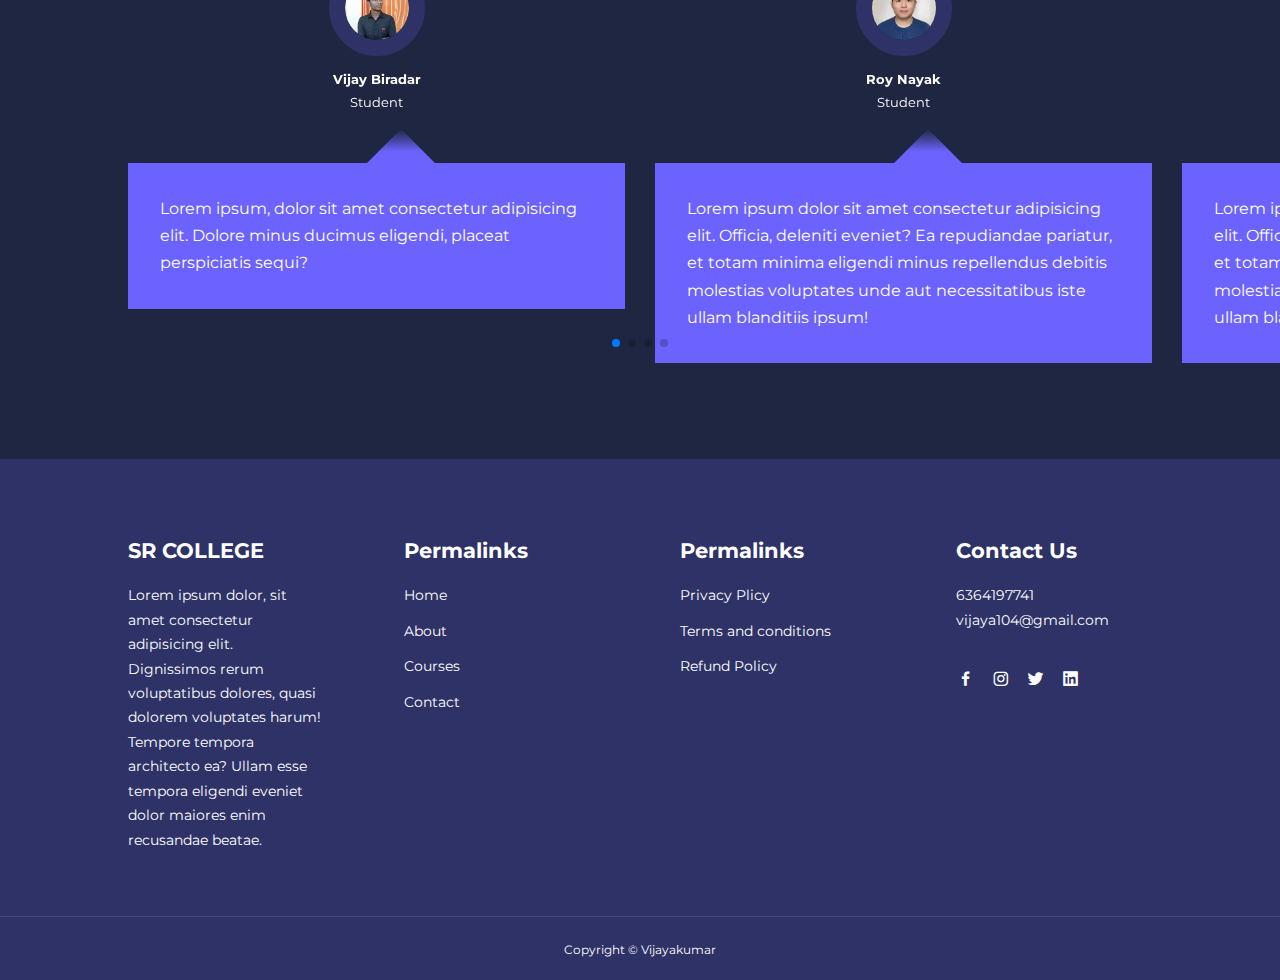
==== commit f5fc0c40: "para edited" ====
--- a/index.html
+++ b/index.html
@@ -35,7 +35,7 @@
             <div class="header__left">
                 <h1>Grow your career with our path</h1>
                 
-            <p>Lorem ipsum dolor sit amet consectetur adipisicing elit. Veritatis culpa nam accusantium similique quas perspiciatis?</p>
+            <p>Lorem ipsum dolor sit amet consectetur adipisicing elit. Veritatis  nam accusantium similique quas perspiciatis?</p>
             <a href="courses.html" class="btn btn-primary">Get Started</a>
             </div>
             <div class="header__right">
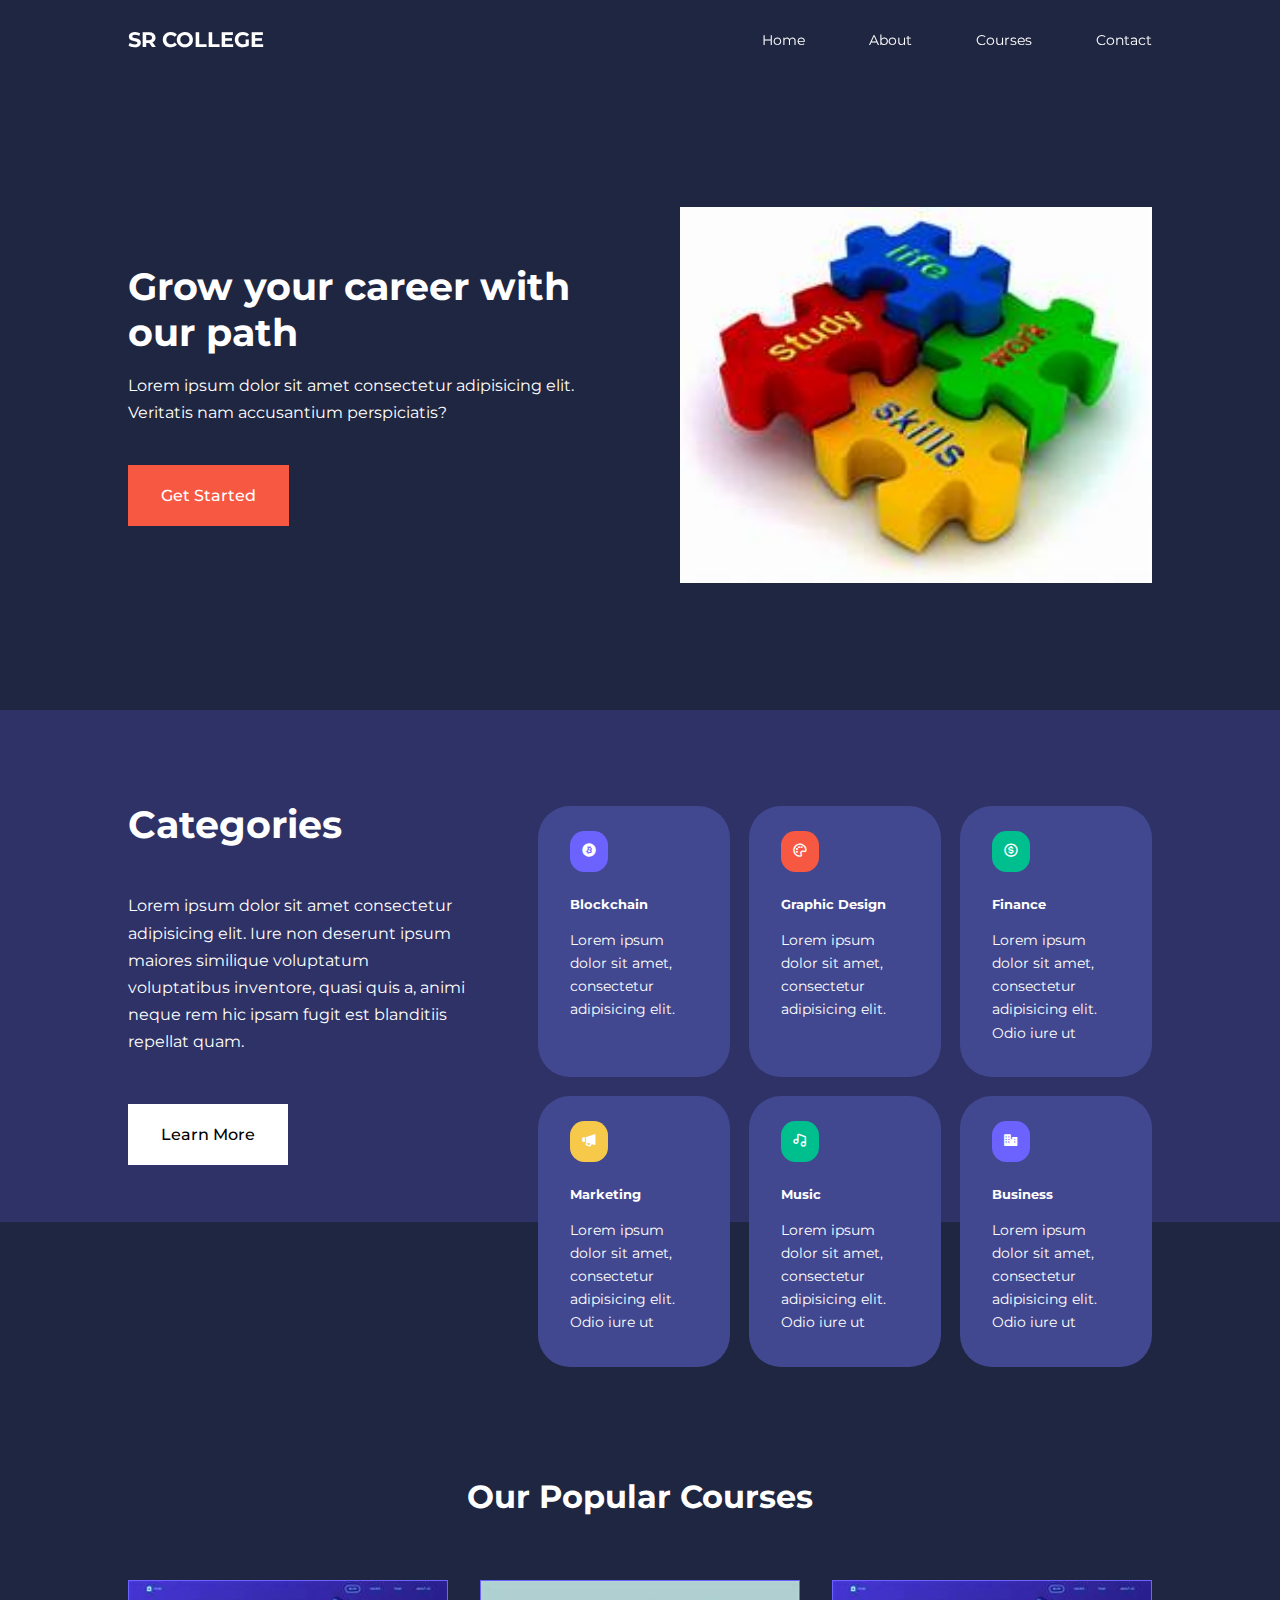
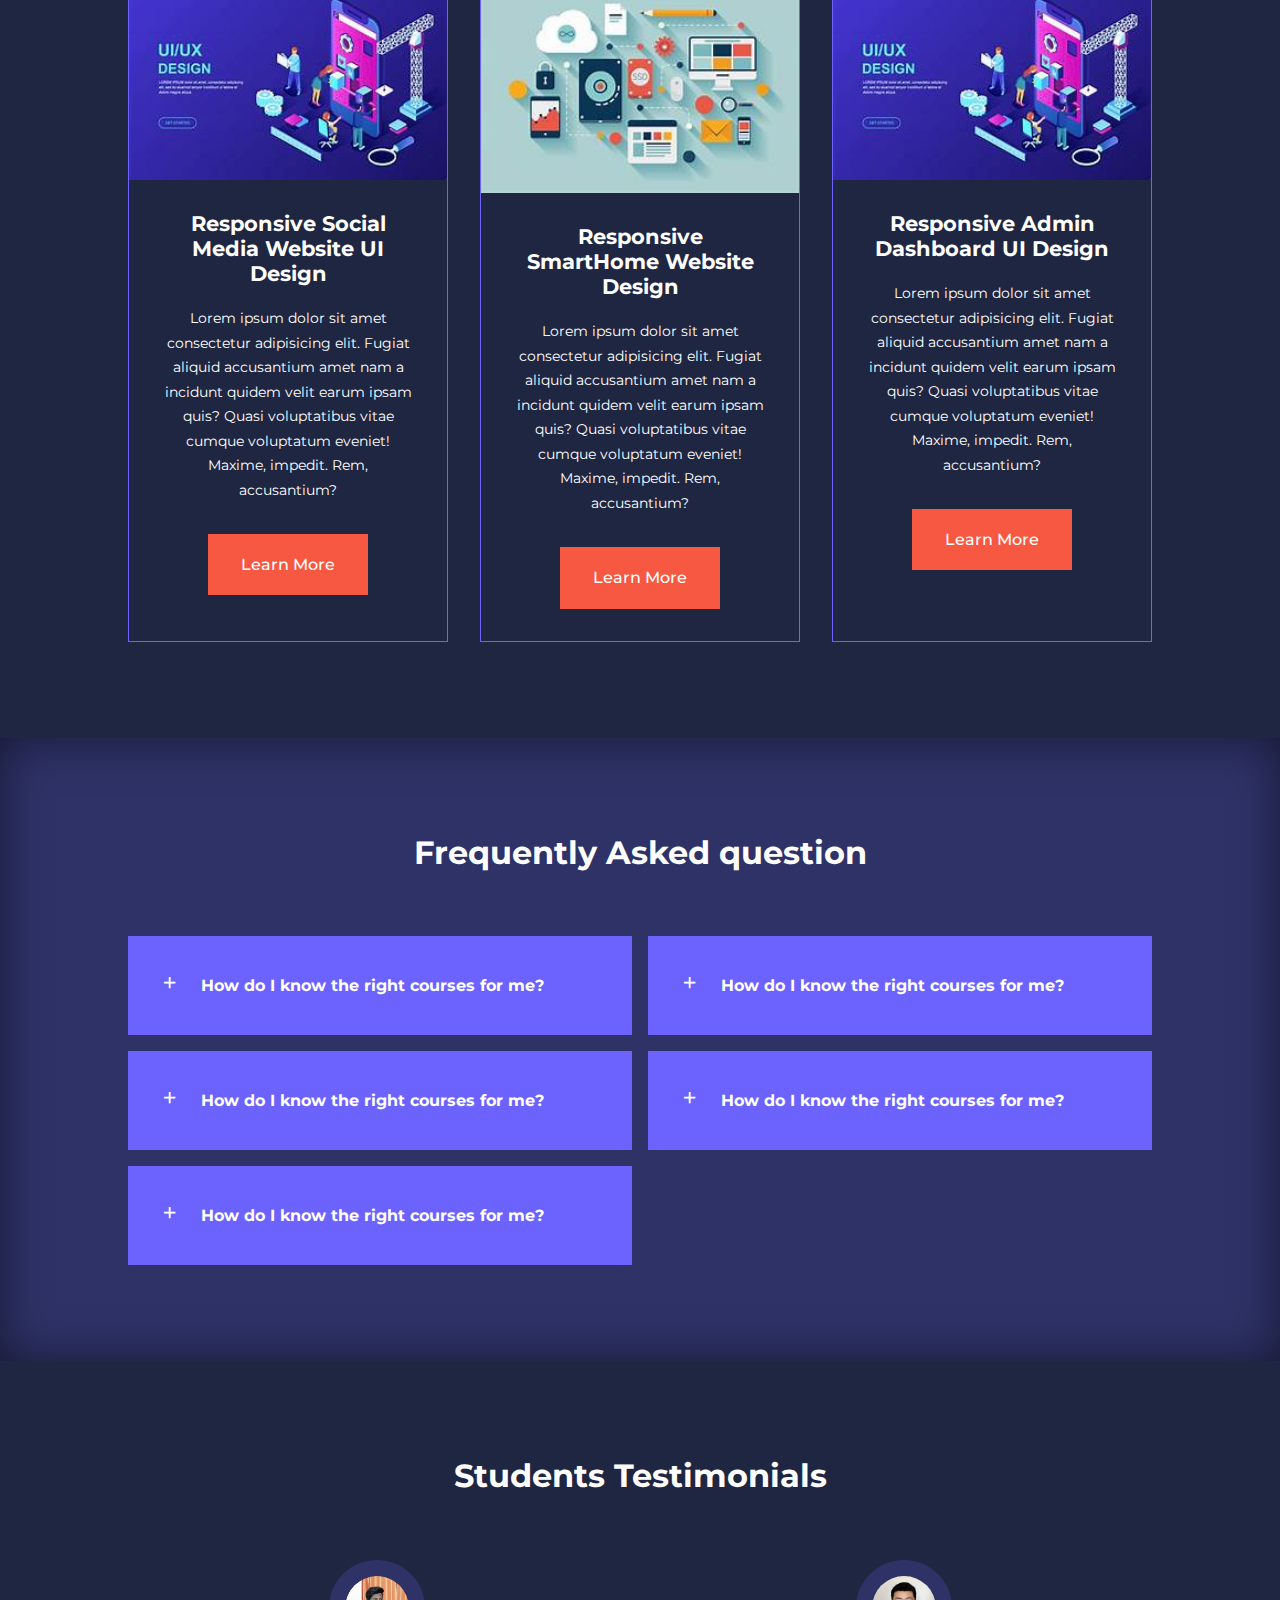
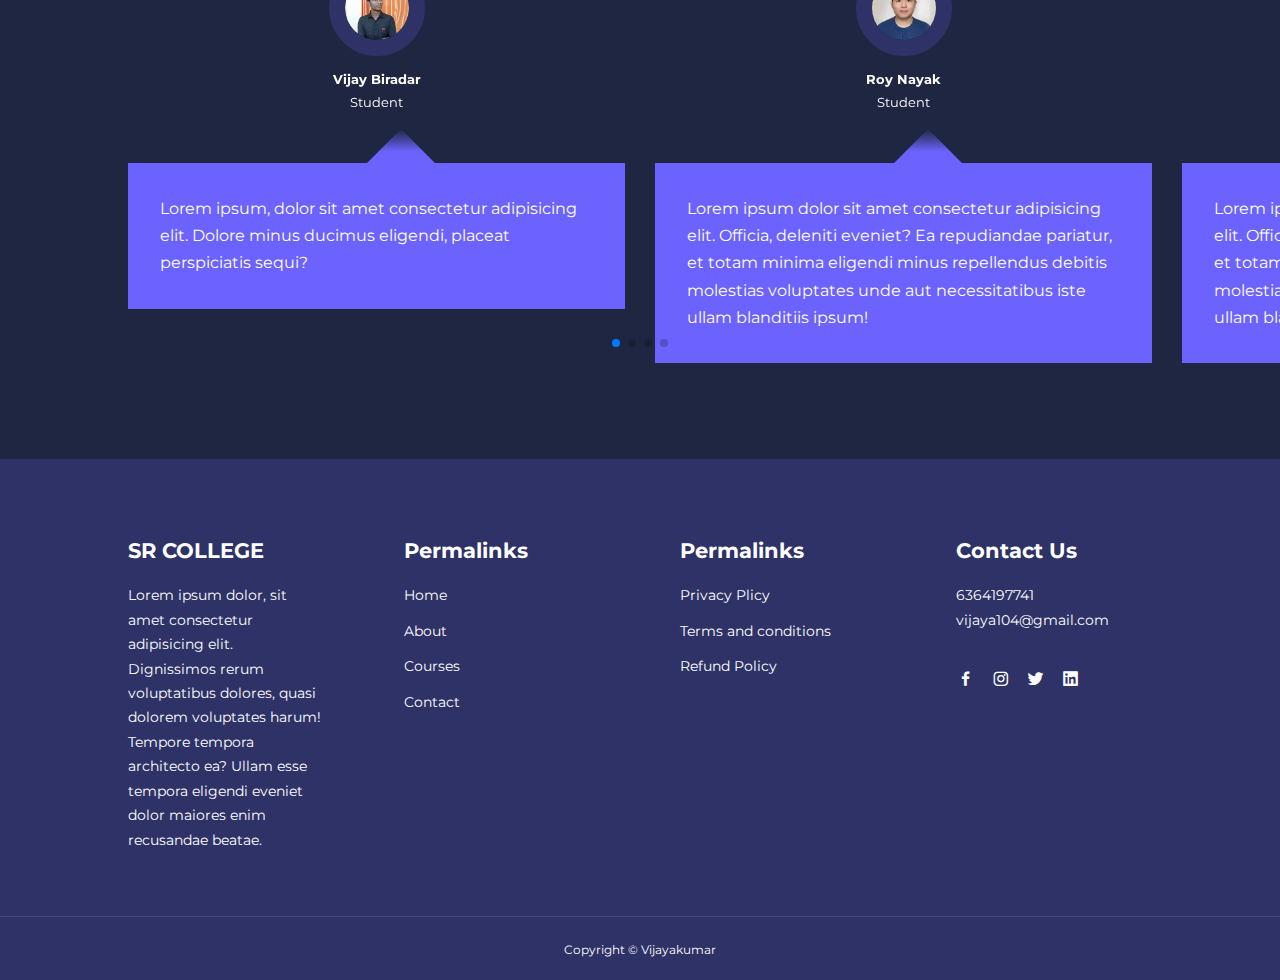
==== commit 938dd40d: "para edited" ====
--- a/index.html
+++ b/index.html
@@ -35,7 +35,7 @@
             <div class="header__left">
                 <h1>Grow your career with our path</h1>
                 
-            <p>Lorem ipsum dolor sit amet consectetur adipisicing elit. Veritatis  nam accusantium similique quas perspiciatis?</p>
+            <p>Lorem ipsum dolor sit amet consectetur adipisicing elit. Veritatis  nam accusantium  perspiciatis?</p>
             <a href="courses.html" class="btn btn-primary">Get Started</a>
             </div>
             <div class="header__right">
